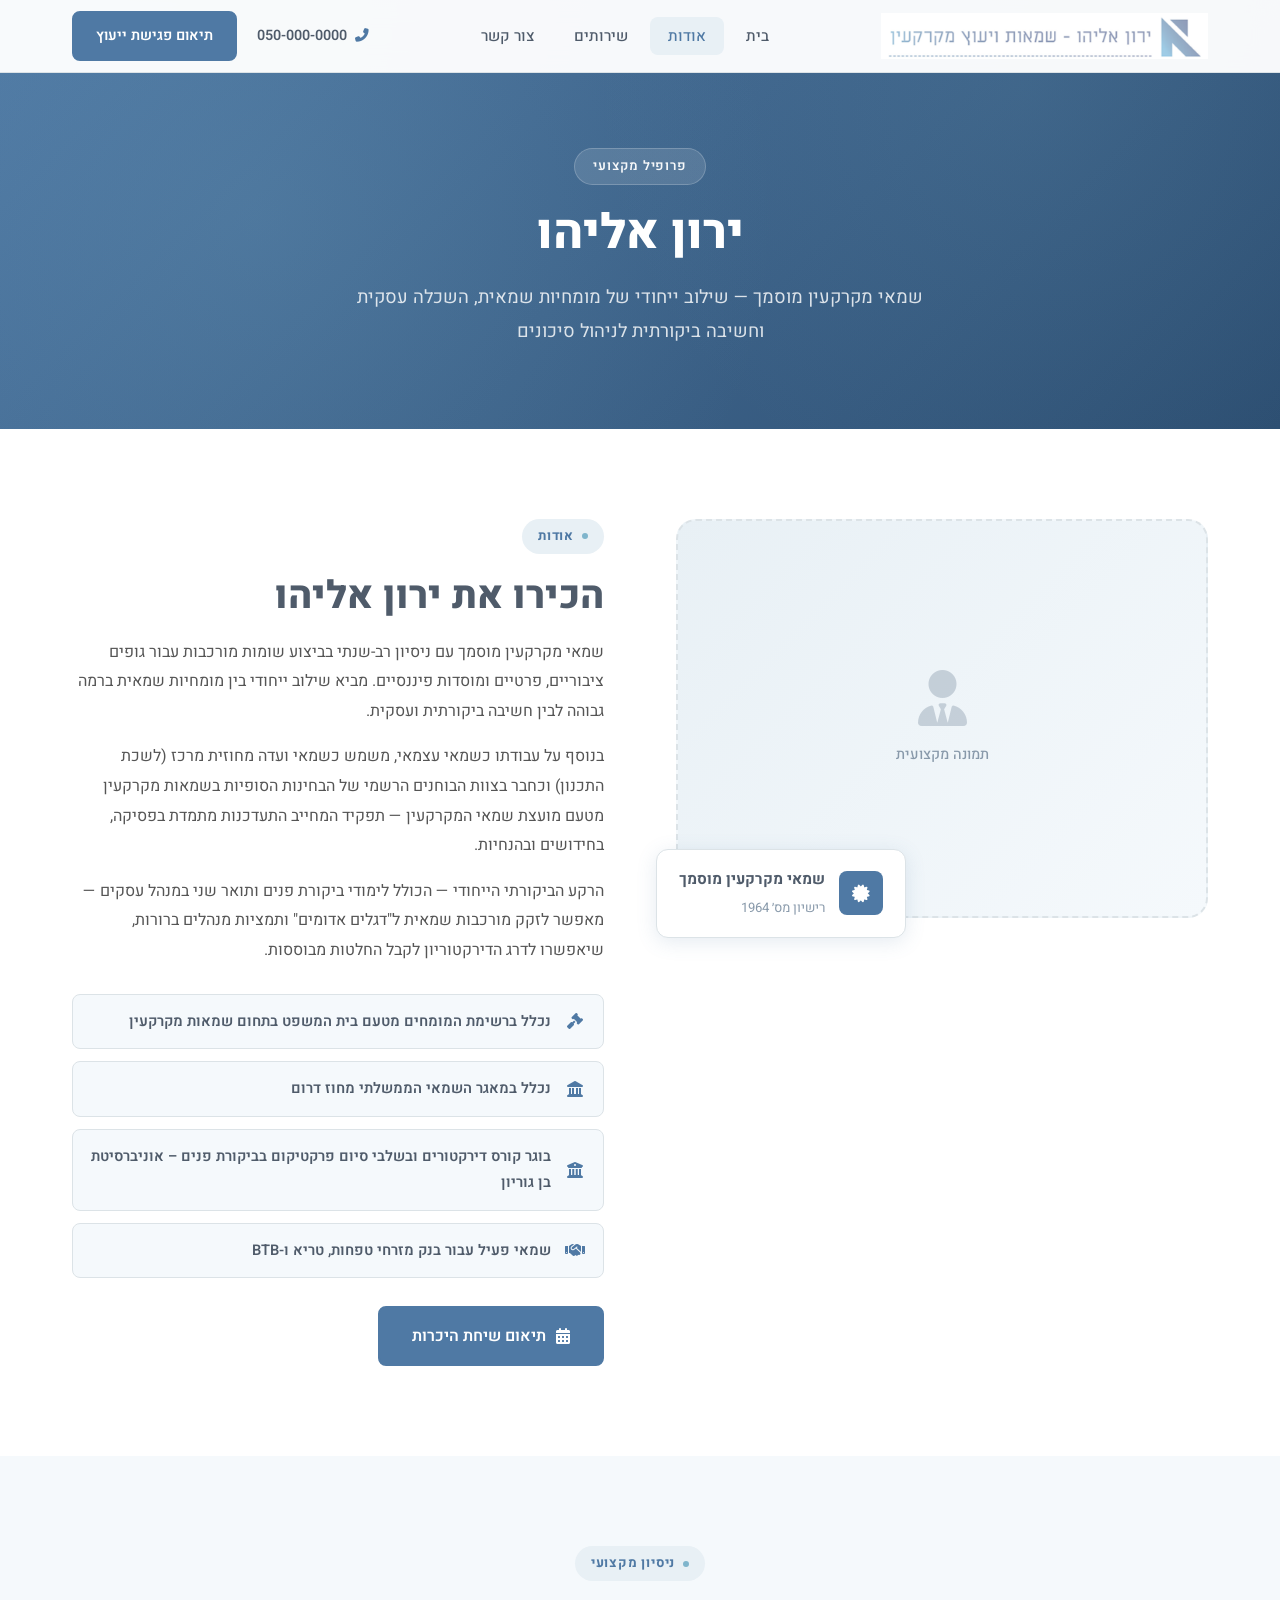
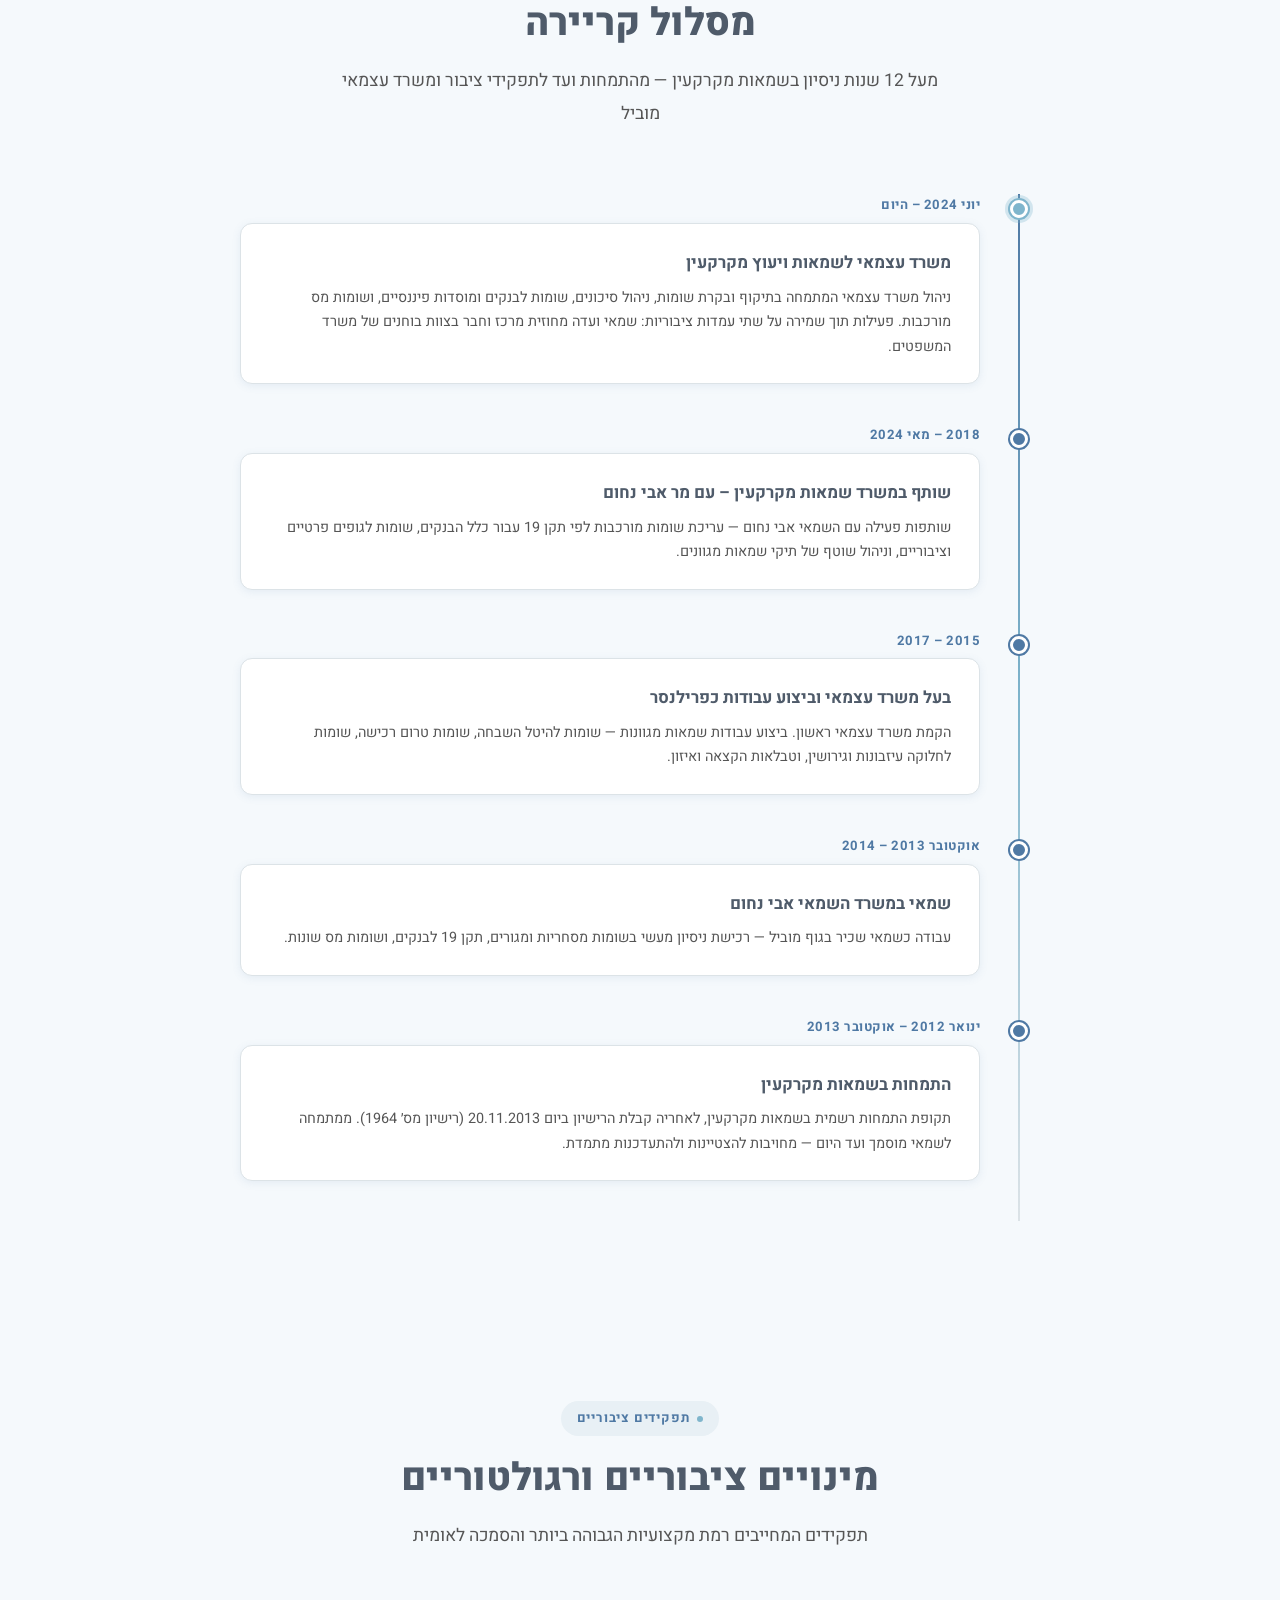
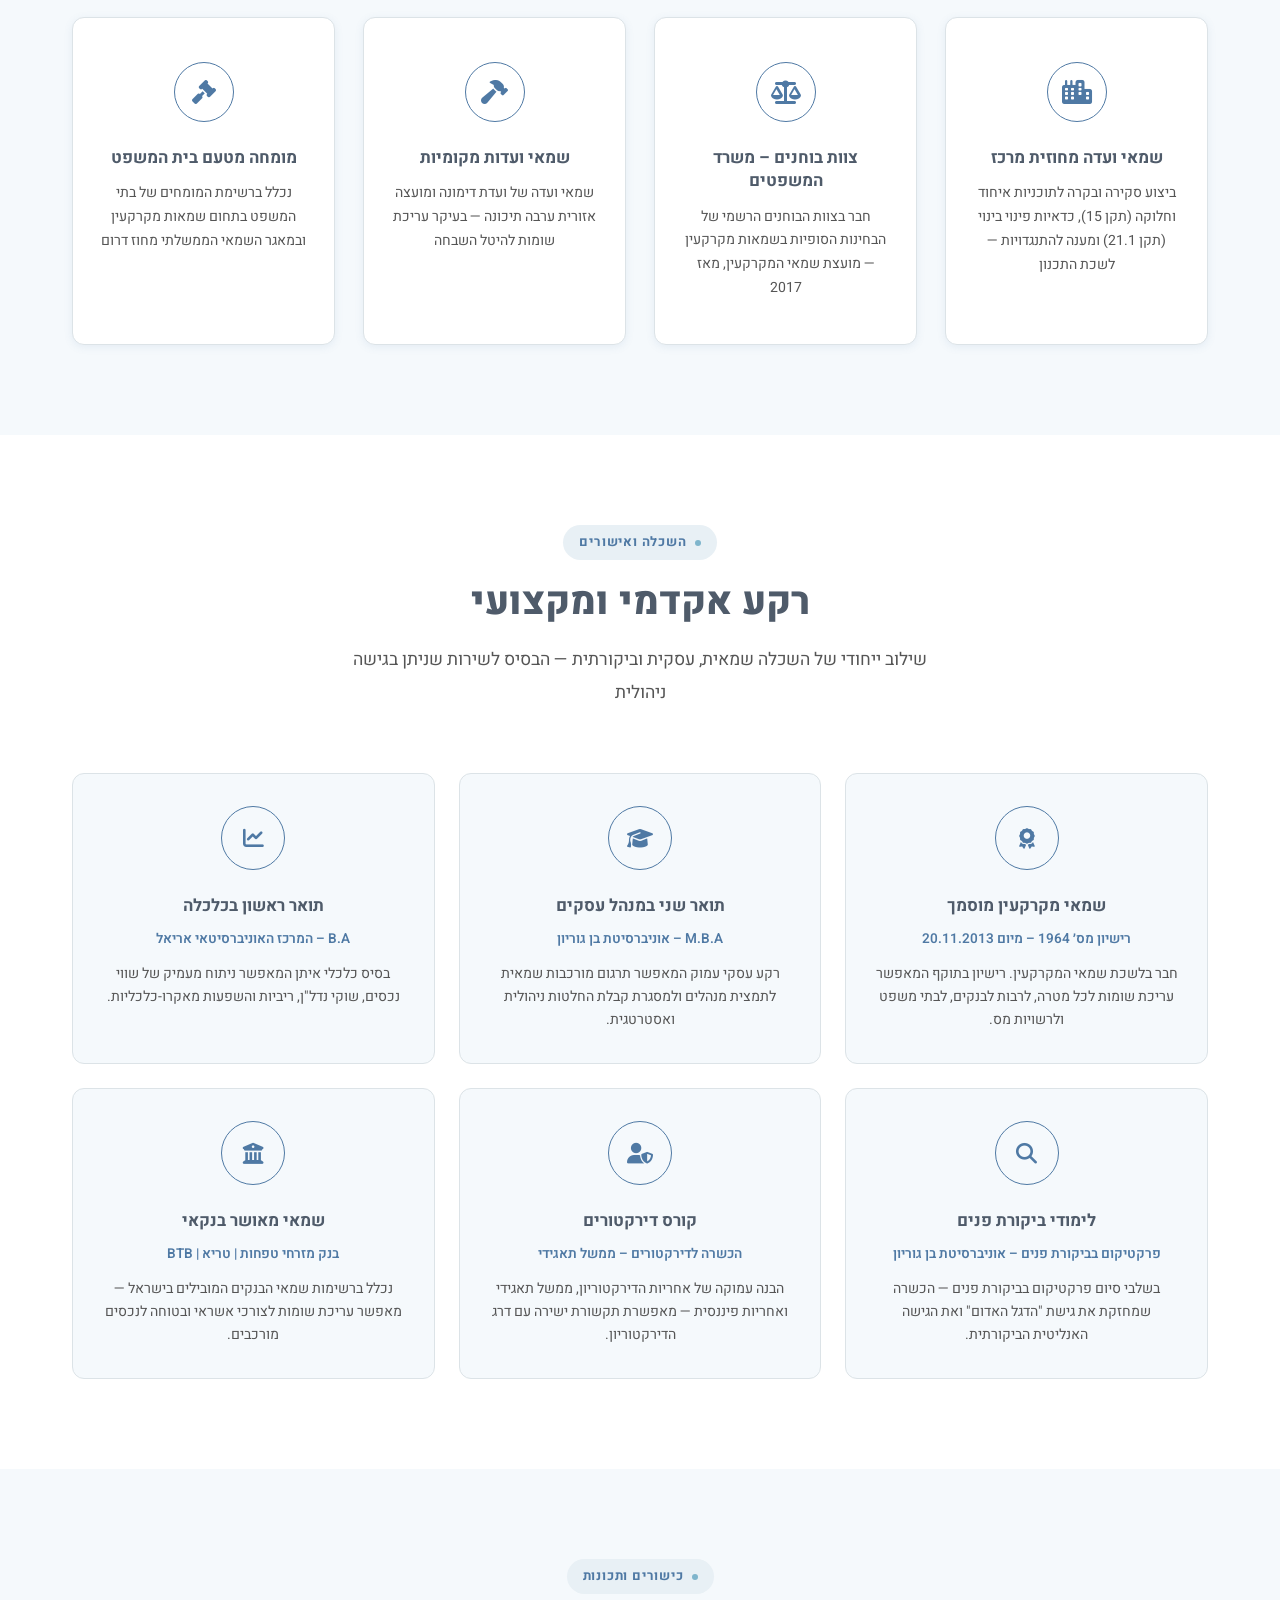
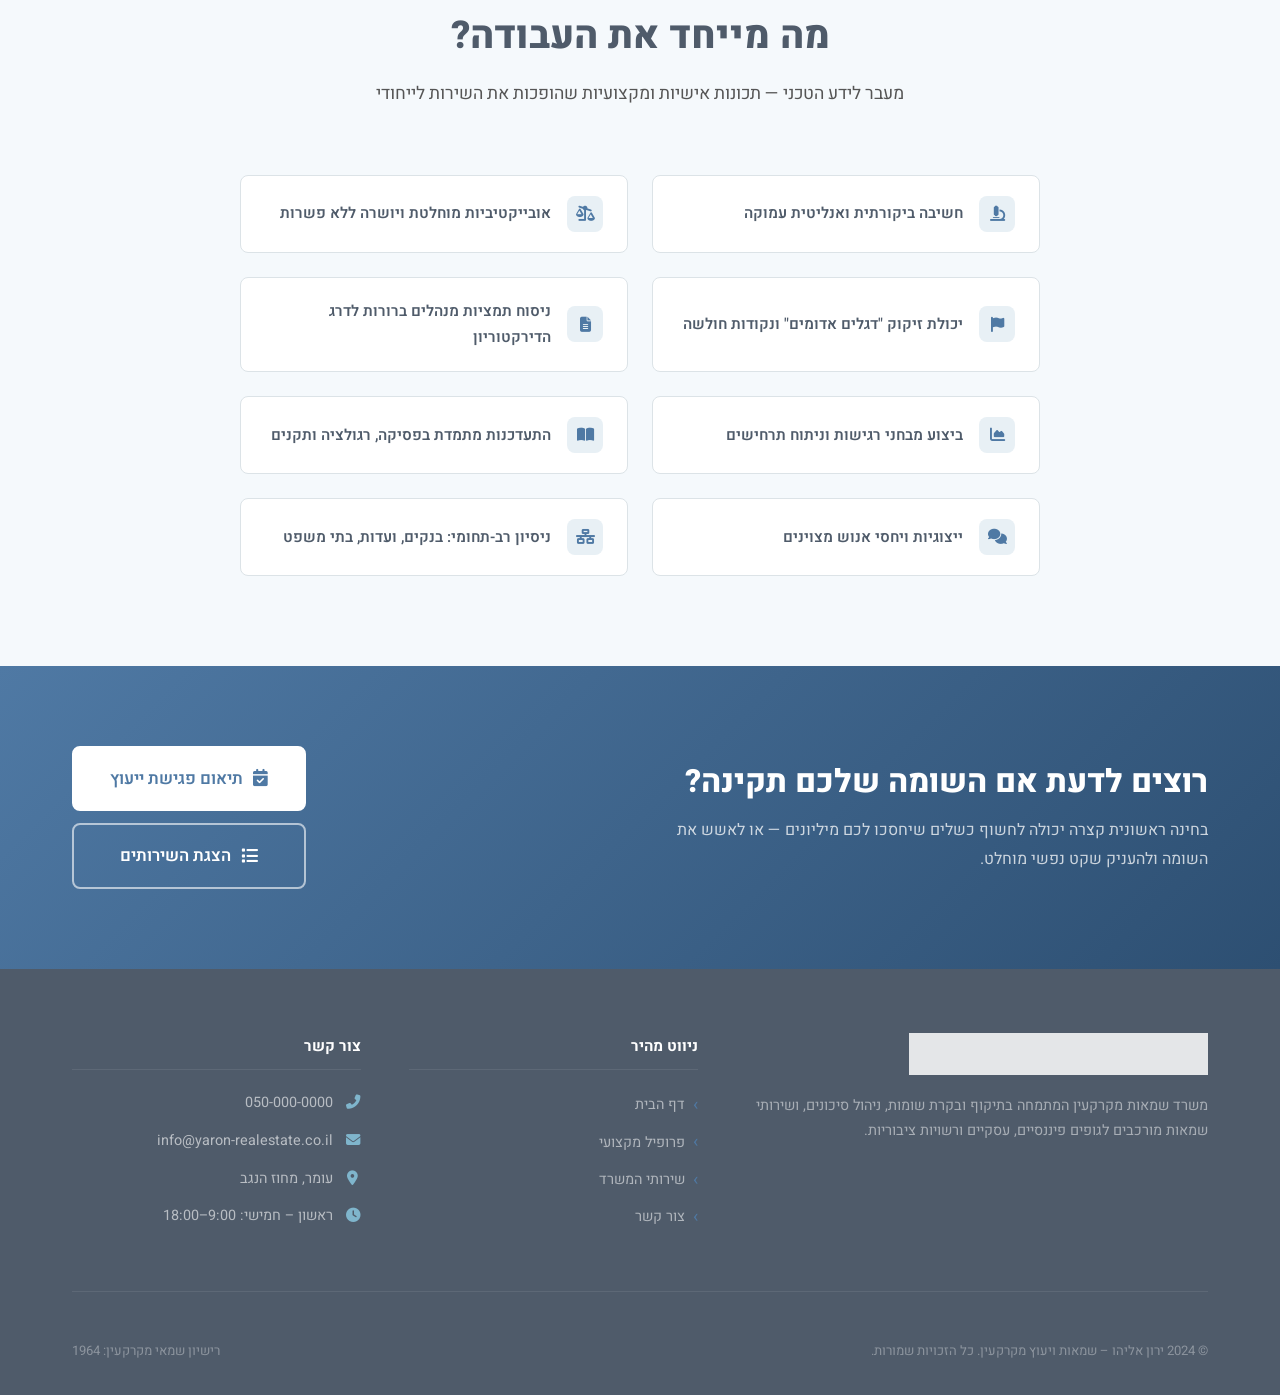
==== about.html @ 53aba58f "version 1" ====
<!DOCTYPE html>
<html lang="he" dir="rtl">
<head>
  <meta charset="UTF-8">
  <meta name="viewport" content="width=device-width, initial-scale=1.0">
  <title>פרופיל מקצועי – ירון אליהו שמאות מקרקעין</title>
  <meta name="description" content="פרופיל מקצועי של ירון אליהו – שמאי מקרקעין מוסמך, שמאי ועדה מחוזית, M.B.A, ועוד 12 שנות ניסיון בשמאות מורכבת.">
  <link rel="stylesheet" href="style.css">
  <link href="https://fonts.googleapis.com/css2?family=Heebo:wght@300;400;500;600;700;800;900&display=swap" rel="stylesheet">
  <link rel="stylesheet" href="https://cdnjs.cloudflare.com/ajax/libs/font-awesome/6.4.2/css/all.min.css">
</head>
<body>

  <!-- ===== Navigation ===== -->
  <nav class="navbar" id="navbar">
    <div class="container navbar-inner">
      <a href="index.html" class="navbar-logo">
        <img src="LOGO.png" alt="ירון אליהו שמאות ויעוץ מקרקעין">
      </a>
      <ul class="navbar-links">
        <li><a href="index.html">בית</a></li>
        <li><a href="about.html" class="active">אודות</a></li>
        <li><a href="services.html">שירותים</a></li>
        <li><a href="contact.html">צור קשר</a></li>
      </ul>
      <div class="navbar-actions">
        <a href="tel:050-0000000" class="navbar-phone">
          <i class="fas fa-phone-alt"></i>
          050-000-0000
        </a>
        <a href="contact.html" class="btn btn-primary btn-sm">תיאום פגישת ייעוץ</a>
      </div>
      <button class="hamburger" id="hamburger" aria-label="תפריט">
        <span></span><span></span><span></span>
      </button>
    </div>
  </nav>

  <!-- Mobile Menu -->
  <div class="mobile-menu" id="mobileMenu">
    <a href="index.html">בית</a>
    <a href="about.html">אודות</a>
    <a href="services.html">שירותים</a>
    <a href="contact.html">צור קשר</a>
    <a href="contact.html" class="btn btn-primary">תיאום פגישת ייעוץ</a>
  </div>

  <!-- ===== Page Header ===== -->
  <header class="page-header">
    <div class="container">
      <div class="page-header-tag">פרופיל מקצועי</div>
      <h1>ירון אליהו</h1>
      <p>שמאי מקרקעין מוסמך — שילוב ייחודי של מומחיות שמאית, השכלה עסקית וחשיבה ביקורתית לניהול סיכונים</p>
    </div>
  </header>

  <!-- ===== Profile Section ===== -->
  <section class="profile-section">
    <div class="container">
      <div class="profile-inner">

        <!-- Profile Image Placeholder -->
        <div class="profile-image-wrapper animate-in">
          <div class="profile-placeholder">
            <i class="fas fa-user-tie"></i>
            <span>תמונה מקצועית</span>
          </div>
          <div class="profile-badge-card">
            <div class="badge-icon">
              <i class="fas fa-certificate"></i>
            </div>
            <div class="badge-text">
              <strong>שמאי מקרקעין מוסמך</strong>
              <span>רישיון מס׳ 1964</span>
            </div>
          </div>
        </div>

        <!-- Profile Content -->
        <div class="profile-content animate-in delay-1">
          <div class="section-tag">אודות</div>
          <h2 class="section-title">הכירו את ירון אליהו</h2>
          <p class="profile-text">
            שמאי מקרקעין מוסמך עם ניסיון רב-שנתי בביצוע שומות מורכבות עבור גופים ציבוריים, פרטיים ומוסדות פיננסיים. מביא שילוב ייחודי בין מומחיות שמאית ברמה גבוהה לבין חשיבה ביקורתית ועסקית.
          </p>
          <p class="profile-text">
            בנוסף על עבודתו כשמאי עצמאי, משמש כשמאי ועדה מחוזית מרכז (לשכת התכנון) וכחבר בצוות הבוחנים הרשמי של הבחינות הסופיות בשמאות מקרקעין מטעם מועצת שמאי המקרקעין — תפקיד המחייב התעדכנות מתמדת בפסיקה, בחידושים ובהנחיות.
          </p>
          <p class="profile-text">
            הרקע הביקורתי הייחודי — הכולל לימודי ביקורת פנים ותואר שני במנהל עסקים — מאפשר לזקק מורכבות שמאית ל"דגלים אדומים" ותמציות מנהלים ברורות, שיאפשרו לדרג הדירקטוריון לקבל החלטות מבוססות.
          </p>

          <div class="profile-highlights">
            <div class="highlight-item">
              <i class="fas fa-gavel"></i>
              <span>נכלל ברשימת המומחים מטעם בית המשפט בתחום שמאות מקרקעין</span>
            </div>
            <div class="highlight-item">
              <i class="fas fa-landmark"></i>
              <span>נכלל במאגר השמאי הממשלתי מחוז דרום</span>
            </div>
            <div class="highlight-item">
              <i class="fas fa-university"></i>
              <span>בוגר קורס דירקטורים ובשלבי סיום פרקטיקום בביקורת פנים – אוניברסיטת בן גוריון</span>
            </div>
            <div class="highlight-item">
              <i class="fas fa-handshake"></i>
              <span>שמאי פעיל עבור בנק מזרחי טפחות, טריא ו-BTB</span>
            </div>
          </div>

          <a href="contact.html" class="btn btn-primary">
            <i class="fas fa-calendar-alt"></i>
            תיאום שיחת היכרות
          </a>
        </div>

      </div>
    </div>
  </section>

  <!-- ===== Experience Section ===== -->
  <section class="experience-section">
    <div class="container">
      <div class="section-header animate-in">
        <div class="section-tag">ניסיון מקצועי</div>
        <h2 class="section-title">מסלול קריירה</h2>
        <p class="section-subtitle">מעל 12 שנות ניסיון בשמאות מקרקעין — מהתמחות ועד לתפקידי ציבור ומשרד עצמאי מוביל</p>
      </div>

      <div class="timeline">

        <div class="timeline-item current animate-in">
          <div class="timeline-dot"></div>
          <div class="timeline-date">יוני 2024 – היום</div>
          <div class="timeline-card">
            <h3>משרד עצמאי לשמאות ויעוץ מקרקעין</h3>
            <p>ניהול משרד עצמאי המתמחה בתיקוף ובקרת שומות, ניהול סיכונים, שומות לבנקים ומוסדות פיננסיים, ושומות מס מורכבות. פעילות תוך שמירה על שתי עמדות ציבוריות: שמאי ועדה מחוזית מרכז וחבר בצוות בוחנים של משרד המשפטים.</p>
          </div>
        </div>

        <div class="timeline-item animate-in delay-1">
          <div class="timeline-dot"></div>
          <div class="timeline-date">2018 – מאי 2024</div>
          <div class="timeline-card">
            <h3>שותף במשרד שמאות מקרקעין – עם מר אבי נחום</h3>
            <p>שותפות פעילה עם השמאי אבי נחום — עריכת שומות מורכבות לפי תקן 19 עבור כלל הבנקים, שומות לגופים פרטיים וציבוריים, וניהול שוטף של תיקי שמאות מגוונים.</p>
          </div>
        </div>

        <div class="timeline-item animate-in delay-2">
          <div class="timeline-dot"></div>
          <div class="timeline-date">2015 – 2017</div>
          <div class="timeline-card">
            <h3>בעל משרד עצמאי וביצוע עבודות כפרילנסר</h3>
            <p>הקמת משרד עצמאי ראשון. ביצוע עבודות שמאות מגוונות — שומות להיטל השבחה, שומות טרום רכישה, שומות לחלוקה עיזבונות וגירושין, וטבלאות הקצאה ואיזון.</p>
          </div>
        </div>

        <div class="timeline-item animate-in delay-3">
          <div class="timeline-dot"></div>
          <div class="timeline-date">אוקטובר 2013 – 2014</div>
          <div class="timeline-card">
            <h3>שמאי במשרד השמאי אבי נחום</h3>
            <p>עבודה כשמאי שכיר בגוף מוביל — רכישת ניסיון מעשי בשומות מסחריות ומגורים, תקן 19 לבנקים, ושומות מס שונות.</p>
          </div>
        </div>

        <div class="timeline-item animate-in delay-4">
          <div class="timeline-dot"></div>
          <div class="timeline-date">ינואר 2012 – אוקטובר 2013</div>
          <div class="timeline-card">
            <h3>התמחות בשמאות מקרקעין</h3>
            <p>תקופת התמחות רשמית בשמאות מקרקעין, לאחריה קבלת הרישיון ביום 20.11.2013 (רישיון מס׳ 1964). ממתמחה לשמאי מוסמך ועד היום — מחויבות להצטיינות ולהתעדכנות מתמדת.</p>
          </div>
        </div>

      </div>
    </div>
  </section>

  <!-- ===== Public Roles Section ===== -->
  <section class="audience-section">
    <div class="container">
      <div class="section-header animate-in">
        <div class="section-tag">תפקידים ציבוריים</div>
        <h2 class="section-title">מינויים ציבוריים ורגולטוריים</h2>
        <p class="section-subtitle">תפקידים המחייבים רמת מקצועיות הגבוהה ביותר והסמכה לאומית</p>
      </div>
      <div class="audience-grid">
        <div class="audience-card animate-in delay-1">
          <i class="fas fa-city"></i>
          <h3>שמאי ועדה מחוזית מרכז</h3>
          <p>ביצוע סקירה ובקרה לתוכניות איחוד וחלוקה (תקן 15), כדאיות פינוי בינוי (תקן 21.1) ומענה להתנגדויות — לשכת התכנון</p>
        </div>
        <div class="audience-card animate-in delay-2">
          <i class="fas fa-balance-scale"></i>
          <h3>צוות בוחנים – משרד המשפטים</h3>
          <p>חבר בצוות הבוחנים הרשמי של הבחינות הסופיות בשמאות מקרקעין — מועצת שמאי המקרקעין, מאז 2017</p>
        </div>
        <div class="audience-card animate-in delay-3">
          <i class="fas fa-hammer"></i>
          <h3>שמאי ועדות מקומיות</h3>
          <p>שמאי ועדה של ועדת דימונה ומועצה אזורית ערבה תיכונה — בעיקר עריכת שומות להיטל השבחה</p>
        </div>
        <div class="audience-card animate-in delay-4">
          <i class="fas fa-gavel"></i>
          <h3>מומחה מטעם בית המשפט</h3>
          <p>נכלל ברשימת המומחים של בתי המשפט בתחום שמאות מקרקעין ובמאגר השמאי הממשלתי מחוז דרום</p>
        </div>
      </div>
    </div>
  </section>

  <!-- ===== Education Section ===== -->
  <section class="education-section">
    <div class="container">
      <div class="section-header animate-in">
        <div class="section-tag">השכלה ואישורים</div>
        <h2 class="section-title">רקע אקדמי ומקצועי</h2>
        <p class="section-subtitle">שילוב ייחודי של השכלה שמאית, עסקית וביקורתית — הבסיס לשירות שניתן בגישה ניהולית</p>
      </div>
      <div class="credentials-grid">
        <div class="credential-card animate-in delay-1">
          <div class="credential-icon"><i class="fas fa-award"></i></div>
          <h3>שמאי מקרקעין מוסמך</h3>
          <div class="credential-sub">רישיון מס׳ 1964 – מיום 20.11.2013</div>
          <p>חבר בלשכת שמאי המקרקעין. רישיון בתוקף המאפשר עריכת שומות לכל מטרה, לרבות לבנקים, לבתי משפט ולרשויות מס.</p>
        </div>
        <div class="credential-card animate-in delay-2">
          <div class="credential-icon"><i class="fas fa-graduation-cap"></i></div>
          <h3>תואר שני במנהל עסקים</h3>
          <div class="credential-sub">M.B.A – אוניברסיטת בן גוריון</div>
          <p>רקע עסקי עמוק המאפשר תרגום מורכבות שמאית לתמצית מנהלים ולמסגרת קבלת החלטות ניהולית ואסטרטגית.</p>
        </div>
        <div class="credential-card animate-in delay-3">
          <div class="credential-icon"><i class="fas fa-chart-line"></i></div>
          <h3>תואר ראשון בכלכלה</h3>
          <div class="credential-sub">B.A – המרכז האוניברסיטאי אריאל</div>
          <p>בסיס כלכלי איתן המאפשר ניתוח מעמיק של שווי נכסים, שוקי נדל"ן, ריביות והשפעות מאקרו-כלכליות.</p>
        </div>
        <div class="credential-card animate-in delay-1">
          <div class="credential-icon"><i class="fas fa-search"></i></div>
          <h3>לימודי ביקורת פנים</h3>
          <div class="credential-sub">פרקטיקום בביקורת פנים – אוניברסיטת בן גוריון</div>
          <p>בשלבי סיום פרקטיקום בביקורת פנים — הכשרה שמחזקת את גישת "הדגל האדום" ואת הגישה האנליטית הביקורתית.</p>
        </div>
        <div class="credential-card animate-in delay-2">
          <div class="credential-icon"><i class="fas fa-user-shield"></i></div>
          <h3>קורס דירקטורים</h3>
          <div class="credential-sub">הכשרה לדירקטורים – ממשל תאגידי</div>
          <p>הבנה עמוקה של אחריות הדירקטוריון, ממשל תאגידי ואחריות פיננסית — מאפשרת תקשורת ישירה עם דרג הדירקטוריון.</p>
        </div>
        <div class="credential-card animate-in delay-3">
          <div class="credential-icon"><i class="fas fa-bank"></i></div>
          <h3>שמאי מאושר בנקאי</h3>
          <div class="credential-sub">בנק מזרחי טפחות | טריא | BTB</div>
          <p>נכלל ברשימות שמאי הבנקים המובילים בישראל — מאפשר עריכת שומות לצורכי אשראי ובטוחה לנכסים מורכבים.</p>
        </div>
      </div>
    </div>
  </section>

  <!-- ===== Skills Section ===== -->
  <section class="skills-section">
    <div class="container">
      <div class="section-header animate-in">
        <div class="section-tag">כישורים ותכונות</div>
        <h2 class="section-title">מה מייחד את העבודה?</h2>
        <p class="section-subtitle">מעבר לידע הטכני — תכונות אישיות ומקצועיות שהופכות את השירות לייחודי</p>
      </div>
      <div class="skills-grid">
        <div class="skill-item animate-in delay-1">
          <i class="fas fa-microscope"></i>
          <span>חשיבה ביקורתית ואנליטית עמוקה</span>
        </div>
        <div class="skill-item animate-in delay-2">
          <i class="fas fa-balance-scale-right"></i>
          <span>אובייקטיביות מוחלטת ויושרה ללא פשרות</span>
        </div>
        <div class="skill-item animate-in delay-3">
          <i class="fas fa-flag"></i>
          <span>יכולת זיקוק "דגלים אדומים" ונקודות חולשה</span>
        </div>
        <div class="skill-item animate-in delay-4">
          <i class="fas fa-file-alt"></i>
          <span>ניסוח תמציות מנהלים ברורות לדרג הדירקטוריון</span>
        </div>
        <div class="skill-item animate-in delay-1">
          <i class="fas fa-chart-area"></i>
          <span>ביצוע מבחני רגישות וניתוח תרחישים</span>
        </div>
        <div class="skill-item animate-in delay-2">
          <i class="fas fa-book-open"></i>
          <span>התעדכנות מתמדת בפסיקה, רגולציה ותקנים</span>
        </div>
        <div class="skill-item animate-in delay-3">
          <i class="fas fa-comments"></i>
          <span>ייצוגיות ויחסי אנוש מצוינים</span>
        </div>
        <div class="skill-item animate-in delay-4">
          <i class="fas fa-network-wired"></i>
          <span>ניסיון רב-תחומי: בנקים, ועדות, בתי משפט</span>
        </div>
      </div>
    </div>
  </section>

  <!-- ===== CTA Section ===== -->
  <section class="cta-section">
    <div class="container">
      <div class="cta-inner animate-in">
        <div class="cta-content">
          <h2>רוצים לדעת אם השומה שלכם תקינה?</h2>
          <p>בחינה ראשונית קצרה יכולה לחשוף כשלים שיחסכו לכם מיליונים — או לאשש את השומה ולהעניק שקט נפשי מוחלט.</p>
        </div>
        <div class="cta-actions">
          <a href="contact.html" class="btn btn-white btn-lg">
            <i class="fas fa-calendar-check"></i>
            תיאום פגישת ייעוץ
          </a>
          <a href="services.html" class="btn btn-outline-white btn-lg">
            <i class="fas fa-list"></i>
            הצגת השירותים
          </a>
        </div>
      </div>
    </div>
  </section>

  <!-- ===== Footer ===== -->
  <footer class="footer">
    <div class="container">
      <div class="footer-top">
        <div class="footer-brand">
          <img src="LOGO.png" alt="ירון אליהו שמאות מקרקעין">
          <p>משרד שמאות מקרקעין המתמחה בתיקוף ובקרת שומות, ניהול סיכונים, ושירותי שמאות מורכבים לגופים פיננסיים, עסקיים ורשויות ציבוריות.</p>
        </div>
        <div class="footer-col">
          <h4>ניווט מהיר</h4>
          <ul>
            <li><a href="index.html">דף הבית</a></li>
            <li><a href="about.html">פרופיל מקצועי</a></li>
            <li><a href="services.html">שירותי המשרד</a></li>
            <li><a href="contact.html">צור קשר</a></li>
          </ul>
        </div>
        <div class="footer-col">
          <h4>צור קשר</h4>
          <div class="footer-contact-item">
            <i class="fas fa-phone-alt"></i>
            <span>050-000-0000</span>
          </div>
          <div class="footer-contact-item">
            <i class="fas fa-envelope"></i>
            <span>info@yaron-realestate.co.il</span>
          </div>
          <div class="footer-contact-item">
            <i class="fas fa-map-marker-alt"></i>
            <span>עומר, מחוז הנגב</span>
          </div>
          <div class="footer-contact-item">
            <i class="fas fa-clock"></i>
            <span>ראשון – חמישי: 9:00–18:00</span>
          </div>
        </div>
      </div>
      <div class="footer-bottom">
        <span>© 2024 ירון אליהו – שמאות ויעוץ מקרקעין. כל הזכויות שמורות.</span>
        <span>רישיון שמאי מקרקעין: 1964</span>
      </div>
    </div>
  </footer>

  <script src="script.js"></script>
</body>
</html>
---- style.css ----
/* ===================================================
   YARON ELIYAHU - Real Estate Appraisal Website
   Main Stylesheet
   =================================================== */

/* --- Variables --- */
:root {
  --primary: #7FB5CC;
  --primary-dark: #4F79A4;
  --primary-darker: #2D4F72;
  --bg-light: #F5F9FC;
  --bg-secondary: #E8F0F5;
  --surface: #FFFFFF;
  --border: #DCE3E7;
  --text-dark: #4F5B6A;
  --text-gray: #555555;
  --text-light: #8899AA;
  --white: #FFFFFF;
  --shadow-sm: 0 2px 8px rgba(79, 121, 164, 0.1);
  --shadow-md: 0 4px 20px rgba(79, 121, 164, 0.15);
  --shadow-lg: 0 8px 40px rgba(79, 121, 164, 0.2);
  --radius: 12px;
  --radius-lg: 20px;
  --radius-sm: 8px;
  --transition: 0.3s ease;
  --font: 'Heebo', 'Arial Hebrew', 'Arial', sans-serif;
  --max-width: 1200px;
}

/* --- Reset & Base --- */
*, *::before, *::after {
  box-sizing: border-box;
  margin: 0;
  padding: 0;
}

html {
  scroll-behavior: smooth;
}

body {
  font-family: var(--font);
  font-size: 16px;
  line-height: 1.75;
  color: var(--text-dark);
  background: var(--white);
  direction: rtl;
  -webkit-font-smoothing: antialiased;
}

img { max-width: 100%; display: block; }
a { text-decoration: none; color: inherit; }
ul { list-style: none; }
button { font-family: var(--font); cursor: pointer; border: none; background: none; }

/* --- Layout --- */
.container {
  max-width: var(--max-width);
  margin: 0 auto;
  padding: 0 2rem;
}

section { padding: 90px 0; }

/* --- Section Headers --- */
.section-header {
  text-align: center;
  margin-bottom: 64px;
}

.section-tag {
  display: inline-flex;
  align-items: center;
  gap: 8px;
  background: var(--bg-secondary);
  color: var(--primary-dark);
  font-size: 0.82rem;
  font-weight: 700;
  padding: 6px 16px;
  border-radius: 20px;
  margin-bottom: 18px;
  letter-spacing: 0.8px;
  text-transform: uppercase;
}

.section-tag::before {
  content: '';
  width: 6px;
  height: 6px;
  background: var(--primary);
  border-radius: 50%;
  flex-shrink: 0;
}

.section-title {
  font-size: 2.4rem;
  font-weight: 800;
  color: var(--text-dark);
  line-height: 1.25;
  margin-bottom: 18px;
}

.section-title .accent { color: var(--primary-dark); }

.section-subtitle {
  font-size: 1.1rem;
  color: var(--text-gray);
  max-width: 620px;
  margin: 0 auto;
  line-height: 1.85;
}

/* --- Buttons --- */
.btn {
  display: inline-flex;
  align-items: center;
  justify-content: center;
  gap: 10px;
  padding: 14px 32px;
  border-radius: var(--radius-sm);
  font-family: var(--font);
  font-size: 1rem;
  font-weight: 600;
  cursor: pointer;
  transition: all var(--transition);
  border: 2px solid transparent;
  white-space: nowrap;
}

.btn-lg { padding: 16px 36px; font-size: 1.05rem; }
.btn-sm { padding: 10px 22px; font-size: 0.9rem; }

.btn-primary {
  background: var(--primary-dark);
  color: var(--white);
  border-color: var(--primary-dark);
}
.btn-primary:hover {
  background: var(--primary-darker);
  border-color: var(--primary-darker);
  transform: translateY(-2px);
  box-shadow: var(--shadow-md);
}

.btn-outline {
  background: transparent;
  color: var(--primary-dark);
  border-color: var(--primary-dark);
}
.btn-outline:hover {
  background: var(--primary-dark);
  color: var(--white);
  transform: translateY(-2px);
  box-shadow: var(--shadow-sm);
}

.btn-white {
  background: var(--white);
  color: var(--primary-dark);
  border-color: var(--white);
}
.btn-white:hover {
  background: var(--bg-light);
  transform: translateY(-2px);
  box-shadow: var(--shadow-md);
}

.btn-outline-white {
  background: transparent;
  color: var(--white);
  border-color: rgba(255,255,255,0.6);
}
.btn-outline-white:hover {
  background: rgba(255,255,255,0.15);
  border-color: var(--white);
  transform: translateY(-2px);
}

/* ===================================================
   NAVIGATION
   =================================================== */

.navbar {
  position: fixed;
  top: 0;
  inset-inline: 0;
  z-index: 1000;
  background: rgba(255,255,255,0.96);
  backdrop-filter: blur(12px);
  -webkit-backdrop-filter: blur(12px);
  border-bottom: 1px solid var(--border);
  transition: box-shadow var(--transition);
}

.navbar.scrolled {
  box-shadow: var(--shadow-md);
}

.navbar-inner {
  display: flex;
  align-items: center;
  justify-content: space-between;
  height: 72px;
}

.navbar-logo img {
  height: 46px;
  width: auto;
}

.navbar-links {
  display: flex;
  align-items: center;
  gap: 4px;
}

.navbar-links a {
  padding: 8px 18px;
  border-radius: var(--radius-sm);
  font-weight: 500;
  font-size: 0.95rem;
  color: var(--text-dark);
  transition: all var(--transition);
}

.navbar-links a:hover,
.navbar-links a.active {
  color: var(--primary-dark);
  background: var(--bg-secondary);
}

.navbar-actions {
  display: flex;
  align-items: center;
  gap: 20px;
}

.navbar-phone {
  display: flex;
  align-items: center;
  gap: 8px;
  font-size: 0.9rem;
  font-weight: 600;
  color: var(--text-dark);
  transition: color var(--transition);
}
.navbar-phone:hover { color: var(--primary-dark); }
.navbar-phone i { color: var(--primary-dark); font-size: 0.85rem; }

/* Hamburger */
.hamburger {
  display: none;
  flex-direction: column;
  gap: 5px;
  padding: 4px;
  background: none;
  border: none;
  cursor: pointer;
}
.hamburger span {
  display: block;
  width: 24px;
  height: 2px;
  background: var(--text-dark);
  border-radius: 2px;
  transition: var(--transition);
}
.hamburger.open span:nth-child(1) { transform: translateY(7px) rotate(45deg); }
.hamburger.open span:nth-child(2) { opacity: 0; }
.hamburger.open span:nth-child(3) { transform: translateY(-7px) rotate(-45deg); }

/* Mobile Menu */
.mobile-menu {
  display: none;
  position: fixed;
  top: 72px;
  inset-inline: 0;
  background: var(--white);
  border-bottom: 1px solid var(--border);
  padding: 16px 20px 20px;
  z-index: 999;
  box-shadow: var(--shadow-md);
}
.mobile-menu.open { display: block; }
.mobile-menu a {
  display: block;
  padding: 12px 16px;
  border-radius: var(--radius-sm);
  font-weight: 500;
  color: var(--text-dark);
  transition: all var(--transition);
  margin-bottom: 4px;
}
.mobile-menu a:hover { background: var(--bg-secondary); color: var(--primary-dark); }
.mobile-menu .btn { width: 100%; margin-top: 8px; }

/* ===================================================
   PAGE HEADER (inner pages)
   =================================================== */

.page-header {
  background: linear-gradient(135deg, var(--primary-dark) 0%, var(--primary-darker) 100%);
  padding: 148px 0 80px;
  text-align: center;
  color: var(--white);
  position: relative;
  overflow: hidden;
}

.page-header::before {
  content: '';
  position: absolute;
  inset: 0;
  background-image: radial-gradient(circle at 20% 50%, rgba(127,181,204,0.15) 0%, transparent 50%),
                    radial-gradient(circle at 80% 20%, rgba(127,181,204,0.1) 0%, transparent 40%);
}

.page-header .container { position: relative; z-index: 1; }

.page-header-tag {
  display: inline-flex;
  align-items: center;
  gap: 8px;
  background: rgba(255,255,255,0.12);
  color: rgba(255,255,255,0.95);
  font-size: 0.82rem;
  font-weight: 600;
  padding: 6px 18px;
  border-radius: 20px;
  margin-bottom: 20px;
  border: 1px solid rgba(255,255,255,0.2);
  letter-spacing: 0.8px;
  text-transform: uppercase;
}

.page-header h1 {
  font-size: 3rem;
  font-weight: 800;
  margin-bottom: 18px;
  line-height: 1.2;
}

.page-header p {
  font-size: 1.15rem;
  opacity: 0.82;
  max-width: 600px;
  margin: 0 auto;
  line-height: 1.85;
}

/* ===================================================
   HERO SECTION
   =================================================== */

.hero {
  min-height: 100vh;
  background: linear-gradient(135deg, var(--primary-darker) 0%, var(--primary-dark) 60%, #3a6b8a 100%);
  display: flex;
  flex-direction: column;
  justify-content: center;
  position: relative;
  overflow: hidden;
  padding: 100px 0 60px;
}

/* Background geometric shapes suggesting buildings */
.hero::before {
  content: '';
  position: absolute;
  inset: 0;
  background-image:
    radial-gradient(circle at 15% 85%, rgba(127,181,204,0.18) 0%, transparent 45%),
    radial-gradient(circle at 85% 15%, rgba(255,255,255,0.06) 0%, transparent 40%);
}

.hero-buildings {
  position: absolute;
  bottom: 0;
  left: 0;
  right: 0;
  height: 45%;
  opacity: 0.06;
  background-image:
    /* Building 1 */ linear-gradient(to top, rgba(255,255,255,1) 100%, transparent 0),
    /* Building 2 */ linear-gradient(to top, rgba(255,255,255,1) 100%, transparent 0),
    /* Building 3 */ linear-gradient(to top, rgba(255,255,255,1) 100%, transparent 0),
    /* Building 4 */ linear-gradient(to top, rgba(255,255,255,1) 100%, transparent 0),
    /* Building 5 */ linear-gradient(to top, rgba(255,255,255,1) 100%, transparent 0);
  background-size: 60px 70%, 80px 85%, 50px 60%, 90px 90%, 40px 55%;
  background-position: 10% 100%, 25% 100%, 45% 100%, 65% 100%, 82% 100%;
  background-repeat: no-repeat;
}

.hero-grid {
  position: absolute;
  inset: 0;
  background-image:
    linear-gradient(rgba(255,255,255,0.04) 1px, transparent 1px),
    linear-gradient(90deg, rgba(255,255,255,0.04) 1px, transparent 1px);
  background-size: 60px 60px;
}

.hero-inner {
  position: relative;
  z-index: 1;
  display: grid;
  grid-template-columns: 1.1fr 0.9fr;
  gap: 64px;
  align-items: center;
}

.hero-tag {
  display: inline-flex;
  align-items: center;
  gap: 10px;
  background: rgba(255,255,255,0.1);
  border: 1px solid rgba(255,255,255,0.2);
  color: rgba(255,255,255,0.9);
  font-size: 0.85rem;
  font-weight: 600;
  padding: 8px 20px;
  border-radius: 24px;
  margin-bottom: 28px;
  letter-spacing: 0.5px;
}

.hero-tag .dot {
  width: 8px;
  height: 8px;
  background: var(--primary);
  border-radius: 50%;
  animation: pulse 2s infinite;
}

@keyframes pulse {
  0%, 100% { opacity: 1; transform: scale(1); }
  50% { opacity: 0.6; transform: scale(0.8); }
}

.hero-title {
  font-size: 3.4rem;
  font-weight: 900;
  color: var(--white);
  line-height: 1.15;
  margin-bottom: 28px;
}

.hero-title .text-accent {
  color: var(--primary);
}

.hero-subtitle {
  font-size: 1.15rem;
  color: rgba(255,255,255,0.8);
  line-height: 1.9;
  margin-bottom: 40px;
  max-width: 540px;
}

.hero-actions {
  display: flex;
  gap: 16px;
  margin-bottom: 48px;
  flex-wrap: wrap;
}

.hero-badges {
  display: flex;
  flex-wrap: wrap;
  gap: 12px;
}

.badge {
  display: flex;
  align-items: center;
  gap: 8px;
  background: rgba(255,255,255,0.08);
  border: 1px solid rgba(255,255,255,0.15);
  color: rgba(255,255,255,0.85);
  font-size: 0.82rem;
  font-weight: 500;
  padding: 8px 14px;
  border-radius: 8px;
}
.badge i { color: var(--primary); font-size: 0.85rem; }

/* Hero visual - cards on the left side */
.hero-visual {
  display: flex;
  flex-direction: column;
  gap: 22px;
}

.hero-card {
  background: rgba(255,255,255,0.13);
  border: 1px solid rgba(255,255,255,0.22);
  border-radius: var(--radius);
  padding: 28px 32px;
  transition: all var(--transition);
  backdrop-filter: blur(6px);
}

.hero-card:hover {
  background: rgba(255,255,255,0.18);
  border-color: rgba(255,255,255,0.32);
  transform: translateX(-4px);
}

.hero-card-icon {
  width: 44px;
  height: 44px;
  background: transparent;
  border: 1.5px solid rgba(255,255,255,0.45);
  border-radius: 50%;
  display: flex;
  align-items: center;
  justify-content: center;
  margin-bottom: 16px;
  color: var(--primary);
  font-size: 1rem;
}

.hero-card h3 {
  font-size: 1.05rem;
  font-weight: 700;
  color: var(--white);
  margin-bottom: 8px;
}

.hero-card p {
  font-size: 0.88rem;
  color: rgba(255,255,255,0.65);
  line-height: 1.6;
}

.hero-scroll {
  position: absolute;
  bottom: 32px;
  left: 50%;
  transform: translateX(-50%);
  text-align: center;
}

.scroll-indicator {
  display: flex;
  flex-direction: column;
  align-items: center;
  gap: 6px;
  color: rgba(255,255,255,0.45);
  font-size: 0.78rem;
  animation: bounce 2s infinite;
}

@keyframes bounce {
  0%, 100% { transform: translateY(0); }
  50% { transform: translateY(6px); }
}

/* ===================================================
   PROBLEM SECTION
   =================================================== */

.problem-section {
  background: var(--white);
  padding: 90px 0;
}

.problems-grid {
  display: grid;
  grid-template-columns: repeat(3, 1fr);
  gap: 28px;
}

.problem-card {
  background: var(--bg-light);
  border: 1px solid var(--border);
  border-radius: var(--radius);
  padding: 36px 32px;
  transition: all var(--transition);
}

.problem-card:hover {
  transform: translateY(-4px);
  box-shadow: var(--shadow-md);
  border-color: var(--primary);
}

.problem-icon {
  width: 56px;
  height: 56px;
  background: transparent;
  border: 1.5px solid var(--primary-dark);
  border-radius: 50%;
  display: flex;
  align-items: center;
  justify-content: center;
  margin-bottom: 24px;
  color: var(--primary-dark);
  font-size: 1.1rem;
  transition: all var(--transition);
}

.problem-card:hover .problem-icon {
  background: var(--primary-dark);
  color: var(--white);
}

.problem-card:nth-child(2) .problem-icon,
.problem-card:nth-child(3) .problem-icon {
  background: transparent;
  color: var(--primary-dark);
}

.problem-card h3 {
  font-size: 1.15rem;
  font-weight: 700;
  color: var(--text-dark);
  margin-bottom: 14px;
  line-height: 1.4;
}

.problem-card p {
  font-size: 0.95rem;
  color: var(--text-gray);
  line-height: 1.8;
}

/* ===================================================
   SOLUTION SECTION
   =================================================== */

.solution-section {
  background: var(--bg-light);
  padding: 90px 0;
}

.solution-inner {
  display: grid;
  grid-template-columns: 1fr 1fr;
  gap: 72px;
  align-items: center;
}

.solution-content .section-title {
  text-align: right;
  margin-bottom: 20px;
}

.solution-text {
  font-size: 1rem;
  color: var(--text-gray);
  line-height: 1.85;
  margin-bottom: 18px;
}

.solution-points {
  margin: 28px 0 32px;
  display: flex;
  flex-direction: column;
  gap: 14px;
}

.solution-point {
  display: flex;
  align-items: flex-start;
  gap: 12px;
  font-size: 0.97rem;
  color: var(--text-dark);
  font-weight: 500;
}

.solution-point i {
  color: var(--primary-dark);
  font-size: 0.9rem;
  margin-top: 4px;
  flex-shrink: 0;
}

/* Solution diagram */
.solution-visual {
  display: flex;
  align-items: center;
  justify-content: center;
}

.solution-diagram {
  position: relative;
  width: 380px;
  height: 380px;
}

/* Connecting lines drawn via CSS */
.solution-diagram::before {
  content: '';
  position: absolute;
  top: 50%;
  left: 50%;
  transform: translate(-50%, -50%);
  width: 220px;
  height: 220px;
  border: 1px dashed var(--border);
  border-radius: 50%;
  z-index: 0;
}

.diagram-center {
  position: absolute;
  top: 50%;
  left: 50%;
  transform: translate(-50%, -50%);
  width: 130px;
  height: 130px;
  background: var(--primary-dark);
  border-radius: 50%;
  display: flex;
  flex-direction: column;
  align-items: center;
  justify-content: center;
  color: var(--white);
  gap: 6px;
  font-size: 0.82rem;
  font-weight: 700;
  text-align: center;
  box-shadow: 0 0 0 8px rgba(79,121,164,0.12), var(--shadow-lg);
  z-index: 2;
}

.diagram-center i { font-size: 1.6rem; }

.diagram-item {
  position: absolute;
  width: 78px;
  height: 78px;
  background: var(--white);
  border: 1.5px solid var(--primary-dark);
  border-radius: 50%;
  display: flex;
  flex-direction: column;
  align-items: center;
  justify-content: center;
  gap: 4px;
  font-size: 0.73rem;
  font-weight: 700;
  color: var(--primary-dark);
  box-shadow: var(--shadow-sm);
  transition: all var(--transition);
  z-index: 2;
  text-align: center;
  line-height: 1.3;
}

.diagram-item:hover {
  background: var(--primary-dark);
  color: var(--white);
  transform: scale(1.1);
}

.diagram-item:hover i { color: var(--white); }
.diagram-item i { color: var(--primary-dark); font-size: 1rem; transition: color var(--transition); }
.diagram-item.top { top: 0; left: 50%; transform: translateX(-50%); }
.diagram-item.top:hover { transform: translateX(-50%) scale(1.1); }
.diagram-item.right { top: 50%; right: 0; transform: translateY(-50%); }
.diagram-item.right:hover { transform: translateY(-50%) scale(1.1); }
.diagram-item.bottom { bottom: 0; left: 50%; transform: translateX(-50%); }
.diagram-item.bottom:hover { transform: translateX(-50%) scale(1.1); }
.diagram-item.left-pos { top: 50%; left: 0; transform: translateY(-50%); }
.diagram-item.left-pos:hover { transform: translateY(-50%) scale(1.1); }

/* ===================================================
   STATS SECTION
   =================================================== */

.stats-section {
  background: var(--primary-darker);
  padding: 80px 0;
}

.stats-grid {
  display: grid;
  grid-template-columns: repeat(4, 1fr);
  gap: 20px;
}

.stat-item {
  background: rgba(255,255,255,0.11);
  border: 1px solid rgba(255,255,255,0.18);
  border-radius: var(--radius);
  padding: 48px 28px;
  text-align: center;
  transition: all var(--transition);
}

.stat-item:hover {
  background: rgba(255,255,255,0.18);
  transform: translateY(-4px);
  border-color: rgba(255,255,255,0.28);
}

.stat-icon {
  width: 56px;
  height: 56px;
  background: transparent;
  border: 1.5px solid rgba(127,181,204,0.55);
  border-radius: 50%;
  display: flex;
  align-items: center;
  justify-content: center;
  margin: 0 auto 24px;
  color: var(--primary);
  font-size: 1.2rem;
}

.stat-number {
  font-size: 1.8rem;
  font-weight: 800;
  color: var(--white);
  margin-bottom: 10px;
  line-height: 1.2;
}

.stat-label {
  font-size: 0.88rem;
  color: rgba(255,255,255,0.6);
  line-height: 1.5;
}

/* ===================================================
   AUDIENCE SECTION
   =================================================== */

.audience-section {
  background: var(--bg-light);
  padding: 90px 0;
}

.audience-grid {
  display: grid;
  grid-template-columns: repeat(4, 1fr);
  gap: 28px;
}

.audience-card {
  background: var(--surface);
  border: 1.5px solid var(--border);
  border-radius: var(--radius);
  padding: 44px 28px;
  text-align: center;
  transition: all var(--transition);
  box-shadow: var(--shadow-sm);
}

.audience-card:hover {
  transform: translateY(-6px);
  box-shadow: var(--shadow-md);
  border-color: var(--primary-dark);
}

.audience-card > i {
  font-size: 1.5rem;
  color: var(--primary-dark);
  margin-bottom: 24px;
  display: flex;
  width: 60px;
  height: 60px;
  border: 1.5px solid var(--primary-dark);
  border-radius: 50%;
  align-items: center;
  justify-content: center;
  margin-left: auto;
  margin-right: auto;
  transition: all var(--transition);
}

.audience-card:hover > i {
  background: var(--primary-dark);
  color: var(--white);
}

.audience-card h3 {
  font-size: 1.05rem;
  font-weight: 700;
  color: var(--text-dark);
  margin-bottom: 12px;
  line-height: 1.4;
}

.audience-card p {
  font-size: 0.88rem;
  color: var(--text-gray);
  line-height: 1.7;
}

/* ===================================================
   CTA SECTION
   =================================================== */

.cta-section {
  background: linear-gradient(135deg, var(--primary-dark) 0%, var(--primary-darker) 100%);
  padding: 80px 0;
}

.cta-inner {
  display: flex;
  align-items: center;
  justify-content: space-between;
  gap: 48px;
}

.cta-content h2 {
  font-size: 2rem;
  font-weight: 800;
  color: var(--white);
  margin-bottom: 14px;
  line-height: 1.3;
}

.cta-content p {
  font-size: 1rem;
  color: rgba(255,255,255,0.75);
  line-height: 1.8;
  max-width: 560px;
}

.cta-actions {
  display: flex;
  flex-direction: column;
  gap: 12px;
  flex-shrink: 0;
}

/* ===================================================
   FOOTER
   =================================================== */

.footer {
  background: var(--text-dark);
  padding: 64px 0 32px;
}

.footer-top {
  display: grid;
  grid-template-columns: 1.6fr 1fr 1fr;
  gap: 48px;
  margin-bottom: 48px;
  padding-bottom: 48px;
  border-bottom: 1px solid rgba(255,255,255,0.08);
}

.footer-brand img {
  height: 42px;
  margin-bottom: 18px;
  filter: brightness(0) invert(1);
  opacity: 0.85;
}

.footer-brand p {
  font-size: 0.9rem;
  line-height: 1.75;
  color: rgba(255,255,255,0.5);
}

.footer-col h4 {
  font-size: 0.95rem;
  font-weight: 700;
  color: var(--white);
  margin-bottom: 22px;
  padding-bottom: 10px;
  border-bottom: 1px solid rgba(255,255,255,0.08);
}

.footer-col ul li {
  margin-bottom: 12px;
}

.footer-col ul li a {
  color: rgba(255,255,255,0.55);
  font-size: 0.9rem;
  transition: color var(--transition);
  display: flex;
  align-items: center;
  gap: 8px;
}
.footer-col ul li a:hover { color: var(--primary); }
.footer-col ul li a::before {
  content: '›';
  color: var(--primary-dark);
  font-size: 1.1rem;
  line-height: 1;
}

.footer-contact-item {
  display: flex;
  align-items: flex-start;
  gap: 12px;
  margin-bottom: 16px;
}

.footer-contact-item i {
  color: var(--primary);
  font-size: 0.9rem;
  margin-top: 3px;
  flex-shrink: 0;
  width: 16px;
  text-align: center;
}

.footer-contact-item span {
  font-size: 0.9rem;
  color: rgba(255,255,255,0.6);
  line-height: 1.5;
}

.footer-bottom {
  display: flex;
  align-items: center;
  justify-content: space-between;
  font-size: 0.82rem;
  color: rgba(255,255,255,0.35);
}

/* ===================================================
   ABOUT PAGE
   =================================================== */

.profile-section {
  background: var(--white);
  padding: 90px 0;
}

.profile-inner {
  display: grid;
  grid-template-columns: 1fr 1fr;
  gap: 72px;
  align-items: start;
}

.profile-image-wrapper {
  position: relative;
}

.profile-placeholder {
  width: 100%;
  aspect-ratio: 4/3;
  background: linear-gradient(135deg, var(--bg-secondary) 0%, var(--bg-light) 100%);
  border-radius: var(--radius-lg);
  display: flex;
  flex-direction: column;
  align-items: center;
  justify-content: center;
  gap: 16px;
  color: var(--text-light);
  border: 2px dashed var(--border);
}

.profile-placeholder i { font-size: 3.5rem; opacity: 0.4; }
.profile-placeholder span { font-size: 0.9rem; font-weight: 500; }

.profile-badge-card {
  position: absolute;
  bottom: -20px;
  left: -20px;
  background: var(--white);
  border: 1px solid var(--border);
  border-radius: var(--radius);
  padding: 16px 22px;
  box-shadow: var(--shadow-md);
  display: flex;
  align-items: center;
  gap: 14px;
}

.profile-badge-card .badge-icon {
  width: 44px;
  height: 44px;
  background: var(--primary-dark);
  border-radius: var(--radius-sm);
  display: flex;
  align-items: center;
  justify-content: center;
  color: var(--white);
  font-size: 1.1rem;
  flex-shrink: 0;
}

.profile-badge-card .badge-text strong {
  display: block;
  font-size: 0.95rem;
  font-weight: 700;
  color: var(--text-dark);
}
.profile-badge-card .badge-text span {
  font-size: 0.82rem;
  color: var(--text-light);
}

.profile-content .section-tag { display: inline-flex; }
.profile-content .section-title { text-align: right; }

.profile-text {
  font-size: 1rem;
  color: var(--text-gray);
  line-height: 1.85;
  margin-bottom: 16px;
}

.profile-highlights {
  display: flex;
  flex-direction: column;
  gap: 12px;
  margin: 28px 0;
}

.highlight-item {
  display: flex;
  align-items: center;
  gap: 14px;
  padding: 14px 18px;
  background: var(--bg-light);
  border-radius: var(--radius-sm);
  border: 1px solid var(--border);
  transition: all var(--transition);
}

.highlight-item:hover {
  border-color: var(--primary);
  background: var(--bg-secondary);
}

.highlight-item i {
  color: var(--primary-dark);
  font-size: 1rem;
  width: 20px;
  text-align: center;
  flex-shrink: 0;
}

.highlight-item span {
  font-size: 0.92rem;
  font-weight: 600;
  color: var(--text-dark);
}

/* Experience Section */
.experience-section {
  background: var(--bg-light);
  padding: 90px 0;
}

.timeline {
  position: relative;
  max-width: 800px;
  margin: 0 auto;
}

.timeline::before {
  content: '';
  position: absolute;
  top: 0;
  bottom: 0;
  right: 20px;
  width: 2px;
  background: linear-gradient(to bottom, var(--primary-dark), var(--primary), var(--border));
}

.timeline-item {
  position: relative;
  padding-right: 60px;
  padding-bottom: 40px;
}

.timeline-dot {
  position: absolute;
  right: 12px;
  top: 6px;
  width: 18px;
  height: 18px;
  background: var(--primary-dark);
  border-radius: 50%;
  border: 3px solid var(--white);
  box-shadow: 0 0 0 2px var(--primary-dark);
}

.timeline-item.current .timeline-dot {
  background: var(--primary);
  box-shadow: 0 0 0 2px var(--primary), 0 0 0 5px rgba(127,181,204,0.3);
}

.timeline-date {
  font-size: 0.82rem;
  font-weight: 700;
  color: var(--primary-dark);
  margin-bottom: 6px;
  letter-spacing: 0.5px;
}

.timeline-card {
  background: var(--white);
  border: 1px solid var(--border);
  border-radius: var(--radius);
  padding: 24px 28px;
  box-shadow: var(--shadow-sm);
  transition: all var(--transition);
}

.timeline-card:hover {
  box-shadow: var(--shadow-md);
  border-color: var(--primary);
}

.timeline-card h3 {
  font-size: 1.05rem;
  font-weight: 700;
  color: var(--text-dark);
  margin-bottom: 8px;
}

.timeline-card p {
  font-size: 0.9rem;
  color: var(--text-gray);
  line-height: 1.7;
}

/* Education & Credentials Section */
.education-section {
  background: var(--white);
  padding: 90px 0;
}

.credentials-grid {
  display: grid;
  grid-template-columns: repeat(3, 1fr);
  gap: 24px;
}

.credential-card {
  background: var(--bg-light);
  border: 1px solid var(--border);
  border-radius: var(--radius);
  padding: 32px 28px;
  text-align: center;
  transition: all var(--transition);
}

.credential-card:hover {
  transform: translateY(-4px);
  box-shadow: var(--shadow-md);
  border-color: var(--primary);
}

.credential-icon {
  width: 64px;
  height: 64px;
  background: transparent;
  border: 1.5px solid var(--primary-dark);
  border-radius: 50%;
  display: flex;
  align-items: center;
  justify-content: center;
  margin: 0 auto 24px;
  color: var(--primary-dark);
  font-size: 1.3rem;
  transition: all var(--transition);
}

.credential-card:hover .credential-icon {
  background: var(--primary-dark);
  color: var(--white);
}

.credential-card h3 {
  font-size: 1.05rem;
  font-weight: 700;
  color: var(--text-dark);
  margin-bottom: 10px;
  line-height: 1.4;
}

.credential-card .credential-sub {
  font-size: 0.85rem;
  color: var(--primary-dark);
  font-weight: 600;
  margin-bottom: 10px;
}

.credential-card p {
  font-size: 0.88rem;
  color: var(--text-gray);
  line-height: 1.65;
}

/* Skills Section */
.skills-section {
  background: var(--bg-light);
  padding: 90px 0;
}

.skills-grid {
  display: grid;
  grid-template-columns: repeat(2, 1fr);
  gap: 24px;
  max-width: 800px;
  margin: 0 auto;
}

.skill-item {
  background: var(--white);
  border: 1px solid var(--border);
  border-radius: var(--radius-sm);
  padding: 20px 24px;
  display: flex;
  align-items: center;
  gap: 16px;
  transition: all var(--transition);
}

.skill-item:hover {
  border-color: var(--primary);
  transform: translateX(-4px);
  box-shadow: var(--shadow-sm);
}

.skill-item i {
  width: 36px;
  height: 36px;
  background: var(--bg-secondary);
  border-radius: var(--radius-sm);
  display: flex;
  align-items: center;
  justify-content: center;
  color: var(--primary-dark);
  font-size: 0.95rem;
  flex-shrink: 0;
}

.skill-item span {
  font-size: 0.95rem;
  font-weight: 600;
  color: var(--text-dark);
}

/* ===================================================
   SERVICES PAGE
   =================================================== */

.services-intro {
  background: var(--white);
  padding: 90px 0;
}

.service-block {
  padding: 90px 0;
}

.service-block:nth-child(even) {
  background: var(--bg-light);
}

.service-block-inner {
  display: grid;
  grid-template-columns: 1fr 1fr;
  gap: 72px;
  align-items: center;
}

.service-block:nth-child(even) .service-block-inner {
  direction: ltr;
}
.service-block:nth-child(even) .service-block-content,
.service-block:nth-child(even) .service-block-visual {
  direction: rtl;
}

.service-number {
  font-size: 5rem;
  font-weight: 900;
  color: var(--border);
  line-height: 1;
  margin-bottom: 4px;
  font-variant-numeric: tabular-nums;
}

.service-block-content .section-title {
  text-align: right;
  font-size: 2rem;
}

.service-desc {
  font-size: 1rem;
  color: var(--text-gray);
  line-height: 1.85;
  margin-bottom: 18px;
}

.service-benefits {
  margin-top: 24px;
  display: flex;
  flex-direction: column;
  gap: 12px;
}

.service-benefit {
  display: flex;
  align-items: flex-start;
  gap: 12px;
  font-size: 0.95rem;
  color: var(--text-dark);
}

.service-benefit i {
  color: var(--primary-dark);
  margin-top: 3px;
  flex-shrink: 0;
}

.service-visual-box {
  background: linear-gradient(135deg, var(--primary-dark) 0%, var(--primary-darker) 100%);
  border-radius: var(--radius-lg);
  padding: 48px 36px;
  color: var(--white);
  position: relative;
  overflow: hidden;
}

.service-visual-box::before {
  content: '';
  position: absolute;
  top: -30px;
  right: -30px;
  width: 120px;
  height: 120px;
  background: rgba(255,255,255,0.05);
  border-radius: 50%;
}

.service-visual-box::after {
  content: '';
  position: absolute;
  bottom: -40px;
  left: -20px;
  width: 160px;
  height: 160px;
  background: rgba(255,255,255,0.04);
  border-radius: 50%;
}

.service-visual-icon {
  width: 72px;
  height: 72px;
  background: rgba(255,255,255,0.12);
  border-radius: var(--radius);
  display: flex;
  align-items: center;
  justify-content: center;
  font-size: 1.8rem;
  margin-bottom: 24px;
  position: relative;
  z-index: 1;
}

.service-visual-box h3 {
  font-size: 1.4rem;
  font-weight: 700;
  margin-bottom: 14px;
  position: relative;
  z-index: 1;
}

.service-visual-box p {
  font-size: 0.95rem;
  opacity: 0.8;
  line-height: 1.75;
  position: relative;
  z-index: 1;
}

.service-visual-stats {
  display: flex;
  gap: 24px;
  margin-top: 28px;
  position: relative;
  z-index: 1;
}

.service-visual-stat {
  text-align: center;
}

.service-visual-stat .num {
  display: block;
  font-size: 1.6rem;
  font-weight: 800;
  color: var(--primary);
}

.service-visual-stat .lbl {
  font-size: 0.78rem;
  opacity: 0.65;
}

/* Tax service box — sophisticated white card with crimson accent */
.service-tax-box {
  background: var(--white);
  border: 1.5px solid var(--border);
  box-shadow: var(--shadow-md);
  position: relative;
  overflow: hidden;
}

.service-tax-stripe {
  position: absolute;
  top: 0;
  right: 0;
  left: 0;
  height: 5px;
  background: linear-gradient(90deg, #922B21, #C0392B, #E74C3C);
}

.service-tax-icon {
  background: #FDF0F2 !important;
  border: 1.5px solid #E8A0A8 !important;
  color: #922B21 !important;
}

.service-tax-title {
  color: var(--text-dark) !important;
}

.service-tax-text {
  color: var(--text-gray) !important;
  opacity: 1 !important;
}

.service-tax-num {
  color: #922B21 !important;
}

.service-tax-lbl {
  color: var(--text-gray) !important;
  opacity: 1 !important;
}

/* ===================================================
   CONTACT PAGE
   =================================================== */

.contact-section {
  background: var(--white);
  padding: 90px 0;
}

.contact-inner {
  display: grid;
  grid-template-columns: 1.2fr 0.8fr;
  gap: 72px;
  align-items: start;
}

.contact-form-wrapper {
  background: var(--bg-light);
  border: 1px solid var(--border);
  border-radius: var(--radius-lg);
  padding: 48px;
}

.contact-form-wrapper h2 {
  font-size: 1.7rem;
  font-weight: 800;
  color: var(--text-dark);
  margin-bottom: 8px;
}

.contact-form-wrapper > p {
  font-size: 0.95rem;
  color: var(--text-gray);
  margin-bottom: 32px;
}

.form-group {
  margin-bottom: 20px;
}

.form-row {
  display: grid;
  grid-template-columns: 1fr 1fr;
  gap: 16px;
}

.form-group label {
  display: block;
  font-size: 0.88rem;
  font-weight: 600;
  color: var(--text-dark);
  margin-bottom: 8px;
}

.form-group input,
.form-group select,
.form-group textarea {
  width: 100%;
  padding: 13px 16px;
  border: 1.5px solid var(--border);
  border-radius: var(--radius-sm);
  background: var(--white);
  font-family: var(--font);
  font-size: 0.95rem;
  color: var(--text-dark);
  transition: border-color var(--transition);
  outline: none;
  direction: rtl;
}

.form-group input:focus,
.form-group select:focus,
.form-group textarea:focus {
  border-color: var(--primary-dark);
  box-shadow: 0 0 0 3px rgba(79,121,164,0.1);
}

.form-group textarea {
  resize: vertical;
  min-height: 130px;
}

.form-group select { cursor: pointer; }

.form-submit {
  display: flex;
  align-items: center;
  gap: 16px;
  margin-top: 8px;
}

.form-note {
  font-size: 0.82rem;
  color: var(--text-light);
}

/* Contact Info Sidebar */
.contact-info h2 {
  font-size: 1.5rem;
  font-weight: 800;
  color: var(--text-dark);
  margin-bottom: 8px;
}

.contact-info > p {
  font-size: 0.95rem;
  color: var(--text-gray);
  margin-bottom: 32px;
  line-height: 1.75;
}

.contact-cards {
  display: flex;
  flex-direction: column;
  gap: 16px;
  margin-bottom: 36px;
}

.contact-card {
  background: var(--bg-light);
  border: 1px solid var(--border);
  border-radius: var(--radius);
  padding: 22px 24px;
  display: flex;
  align-items: flex-start;
  gap: 18px;
  transition: all var(--transition);
}

.contact-card:hover {
  border-color: var(--primary);
  box-shadow: var(--shadow-sm);
}

.contact-card-icon {
  width: 46px;
  height: 46px;
  background: var(--primary-dark);
  border-radius: var(--radius-sm);
  display: flex;
  align-items: center;
  justify-content: center;
  color: var(--white);
  font-size: 1rem;
  flex-shrink: 0;
}

.contact-card-body strong {
  display: block;
  font-size: 0.9rem;
  font-weight: 700;
  color: var(--text-dark);
  margin-bottom: 4px;
}

.contact-card-body span {
  font-size: 0.92rem;
  color: var(--text-gray);
}

.contact-card-body a {
  font-size: 0.92rem;
  color: var(--primary-dark);
  font-weight: 600;
  transition: color var(--transition);
}
.contact-card-body a:hover { color: var(--primary-darker); }

.discretion-note {
  background: var(--bg-secondary);
  border: 1px solid var(--primary);
  border-radius: var(--radius-sm);
  padding: 16px 20px;
  display: flex;
  align-items: flex-start;
  gap: 12px;
  font-size: 0.88rem;
  color: var(--text-dark);
  line-height: 1.65;
}

.discretion-note i { color: var(--primary-dark); margin-top: 2px; flex-shrink: 0; }

/* ===================================================
   ANIMATIONS
   =================================================== */

.animate-in {
  opacity: 0;
  transform: translateY(28px);
  transition: opacity 0.65s ease, transform 0.65s ease;
}

.animate-in.visible {
  opacity: 1;
  transform: translateY(0);
}

.delay-1 { transition-delay: 0.1s; }
.delay-2 { transition-delay: 0.2s; }
.delay-3 { transition-delay: 0.3s; }
.delay-4 { transition-delay: 0.4s; }

/* ===================================================
   RESPONSIVE
   =================================================== */

@media (max-width: 1024px) {
  .hero-inner { grid-template-columns: 1fr; gap: 48px; }
  .hero-visual { display: none; }
  .hero { min-height: auto; }
  .hero-title { font-size: 2.8rem; }

  .solution-inner { grid-template-columns: 1fr; gap: 48px; }
  .solution-visual { display: none; }

  .stats-grid { grid-template-columns: repeat(2, 1fr); gap: 16px; }
  .audience-grid { grid-template-columns: repeat(2, 1fr); }
  .credentials-grid { grid-template-columns: repeat(2, 1fr); }

  .service-block-inner { grid-template-columns: 1fr; gap: 40px; }
  .service-block:nth-child(even) .service-block-inner { direction: rtl; }

  .contact-inner { grid-template-columns: 1fr; }
  .footer-top { grid-template-columns: 1fr 1fr; }

  .profile-inner { grid-template-columns: 1fr; }
  .profile-image-wrapper { display: none; }
}

@media (max-width: 768px) {
  section { padding: 64px 0; }
  .container { padding: 0 1.25rem; }

  .section-title { font-size: 1.9rem; }
  .section-subtitle { font-size: 1rem; }

  .navbar-links,
  .navbar-actions { display: none; }
  .hamburger { display: flex; }

  .hero-title { font-size: 2.2rem; }
  .hero-subtitle { font-size: 1rem; }
  .hero-actions { flex-direction: column; }
  .hero-badges { gap: 8px; }

  .problems-grid { grid-template-columns: 1fr; }
  .stats-grid { grid-template-columns: 1fr 1fr; }
  .audience-grid { grid-template-columns: 1fr 1fr; }
  .credentials-grid { grid-template-columns: 1fr; }
  .skills-grid { grid-template-columns: 1fr; }

  .cta-inner { flex-direction: column; gap: 32px; }
  .cta-content h2 { font-size: 1.6rem; }
  .cta-actions { flex-direction: row; flex-wrap: wrap; }

  .footer-top { grid-template-columns: 1fr; gap: 36px; }
  .footer-bottom { flex-direction: column; gap: 8px; text-align: center; }

  .page-header { padding: 124px 0 60px; }
  .page-header h1 { font-size: 2.2rem; }

  .contact-form-wrapper { padding: 28px 22px; }
  .form-row { grid-template-columns: 1fr; }

  .service-visual-stats { flex-wrap: wrap; gap: 16px; }
}

@media (max-width: 480px) {
  .section-title { font-size: 1.6rem; }
  .hero-title { font-size: 1.9rem; }
  .stats-grid { grid-template-columns: 1fr; }
  .audience-grid { grid-template-columns: 1fr; }

  .badge { font-size: 0.78rem; padding: 6px 10px; }
  .btn { font-size: 0.92rem; }
  .btn-lg { padding: 14px 24px; }
}
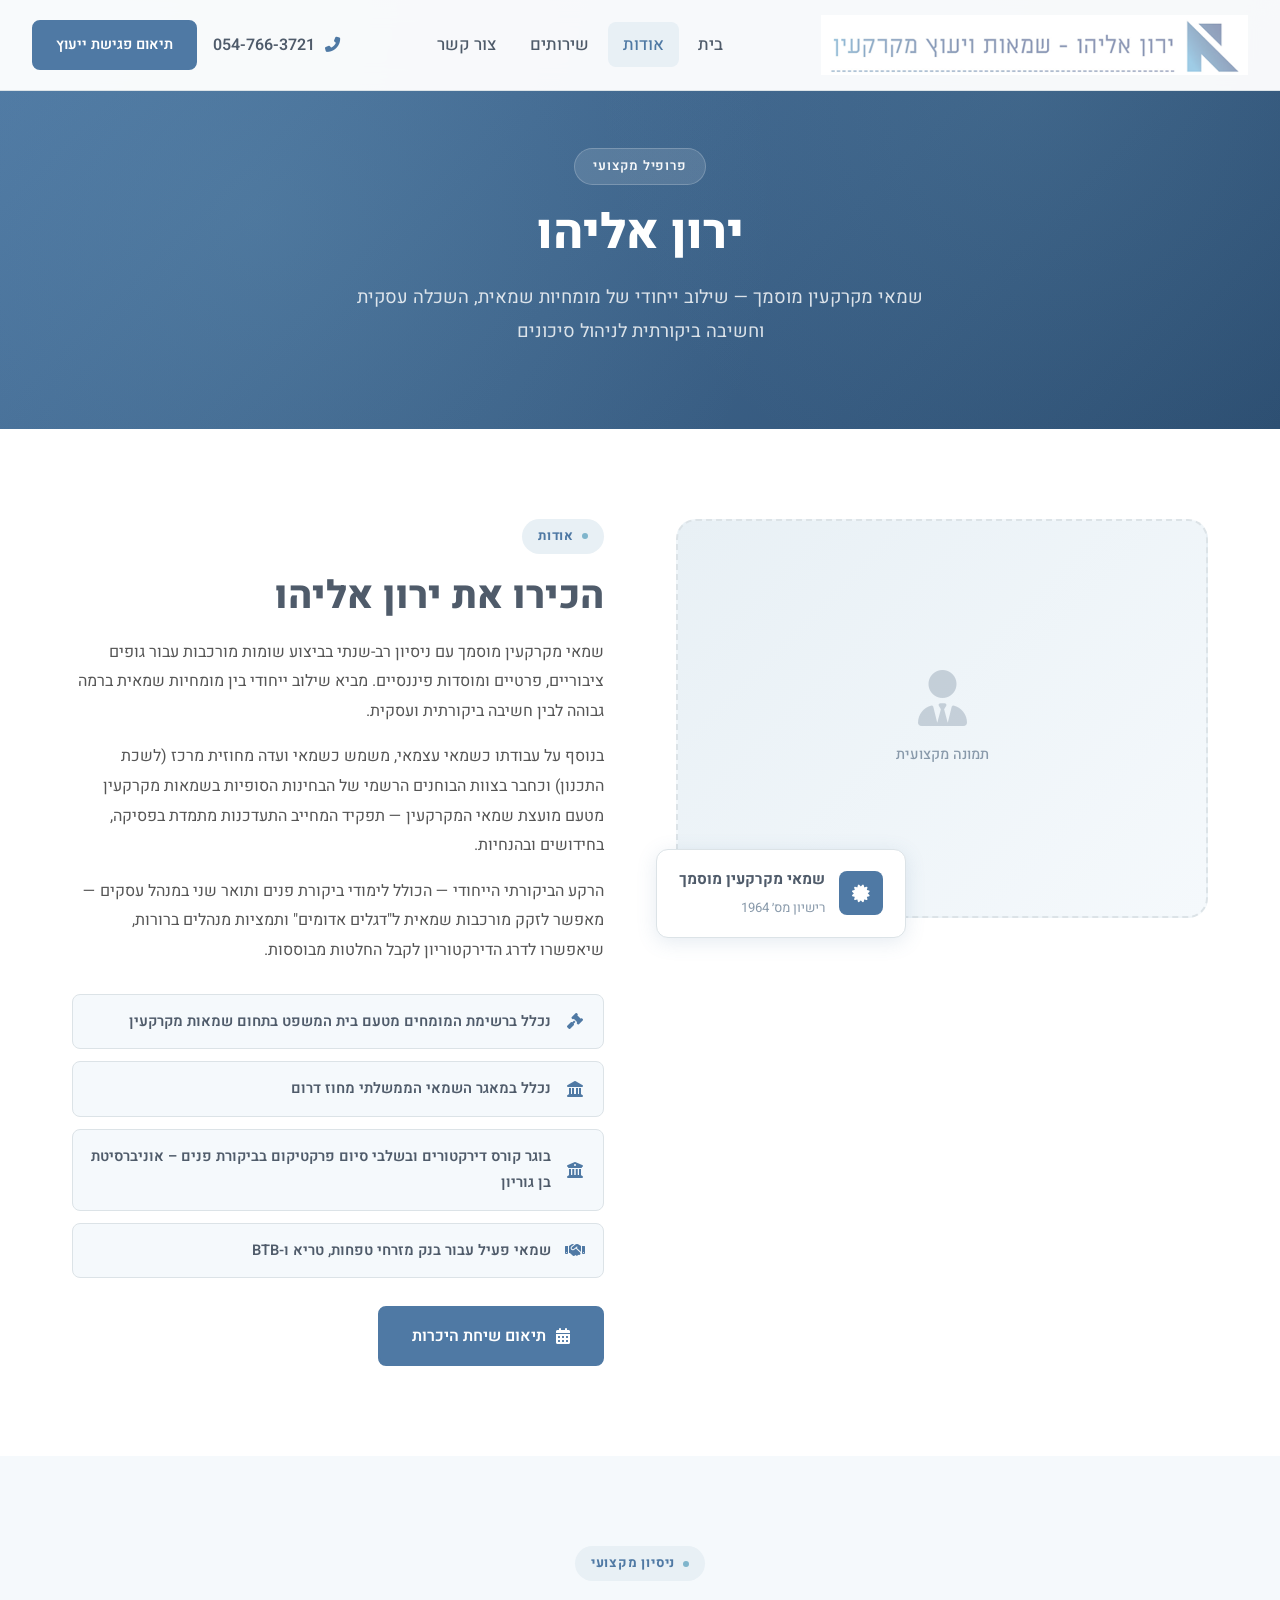
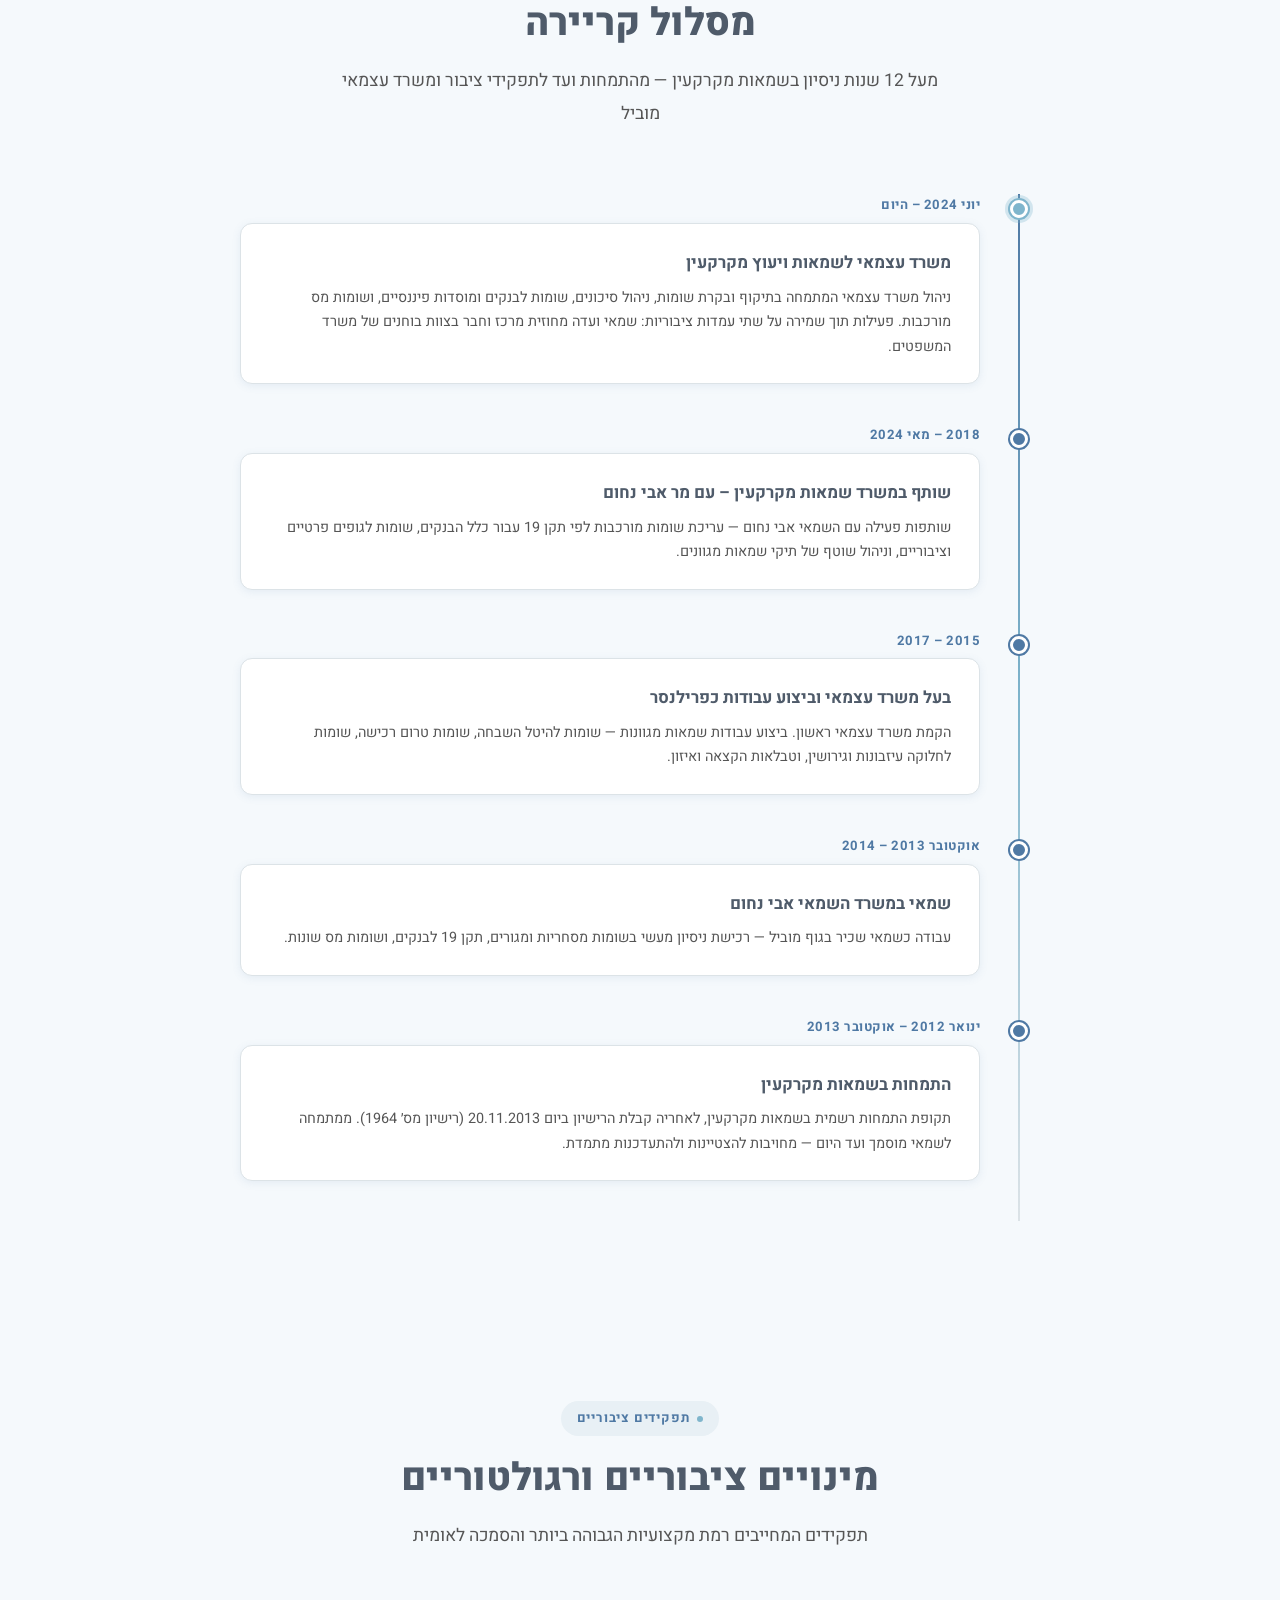
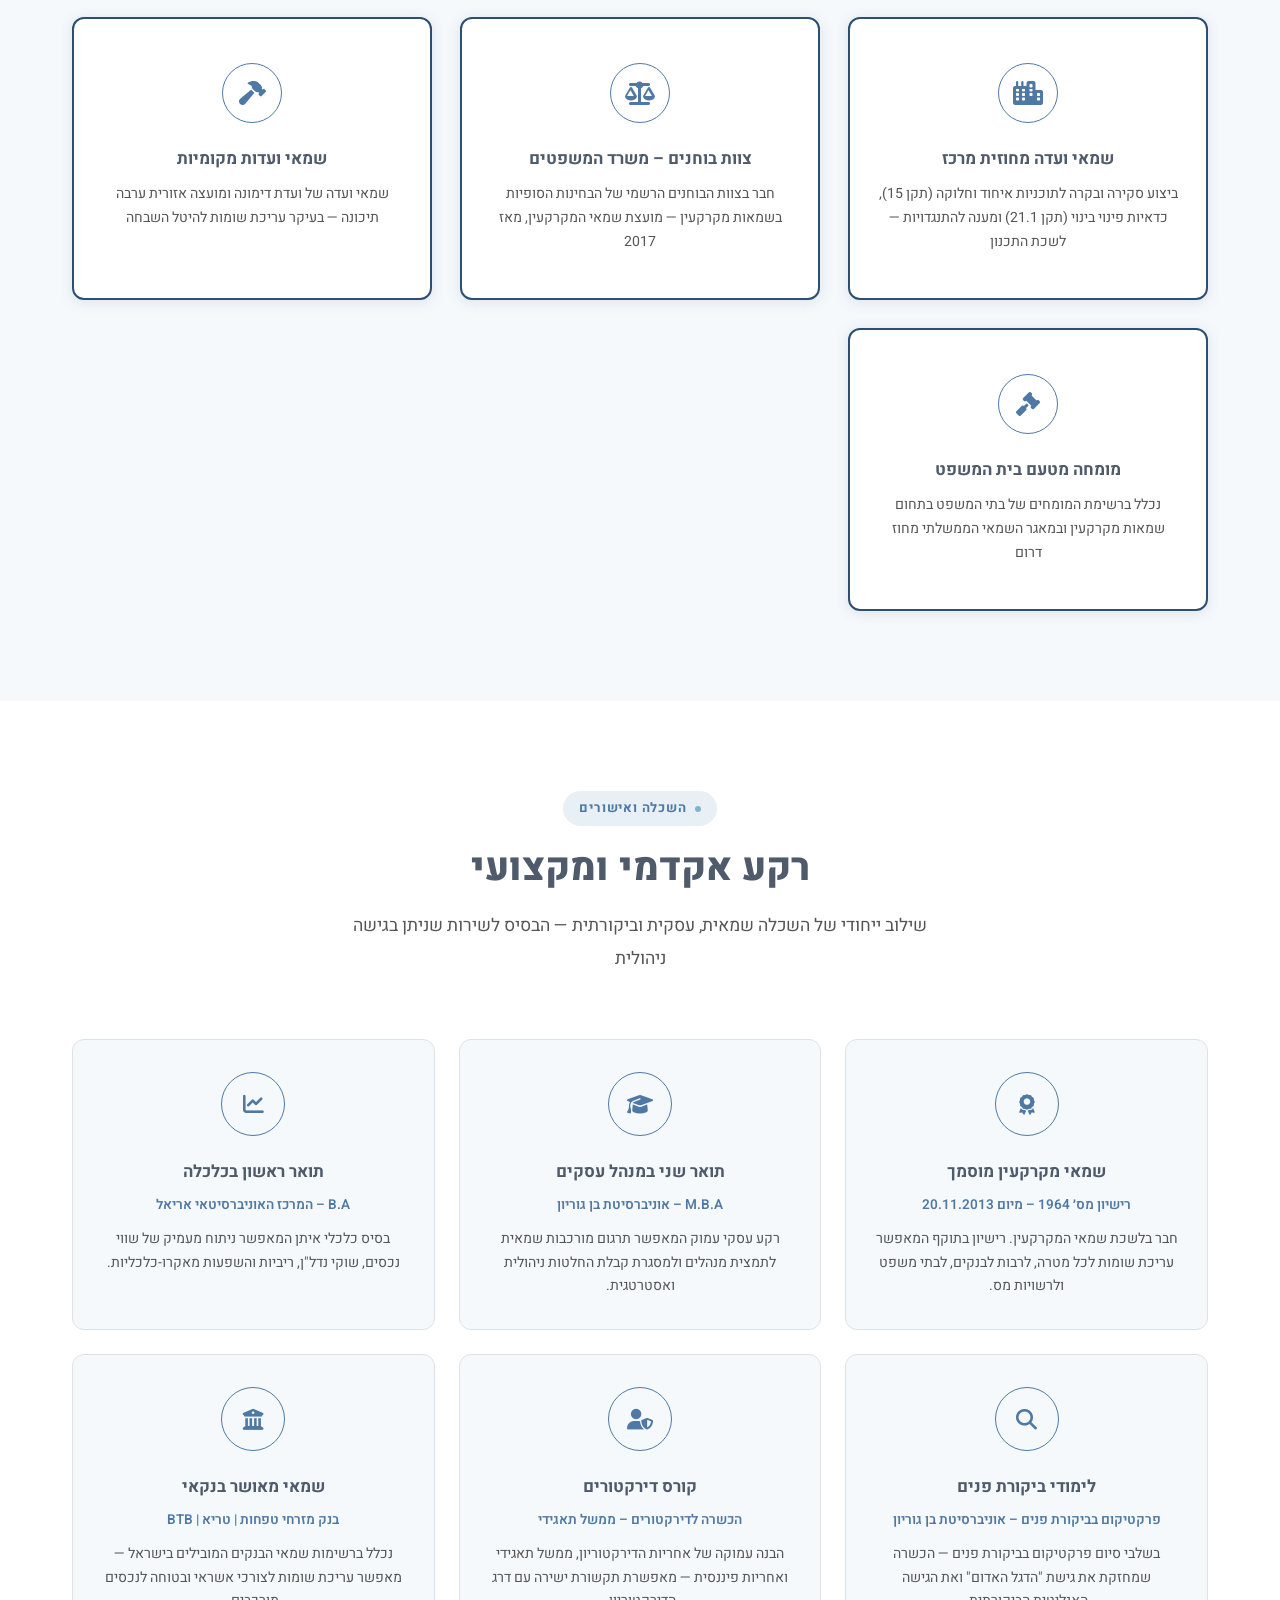
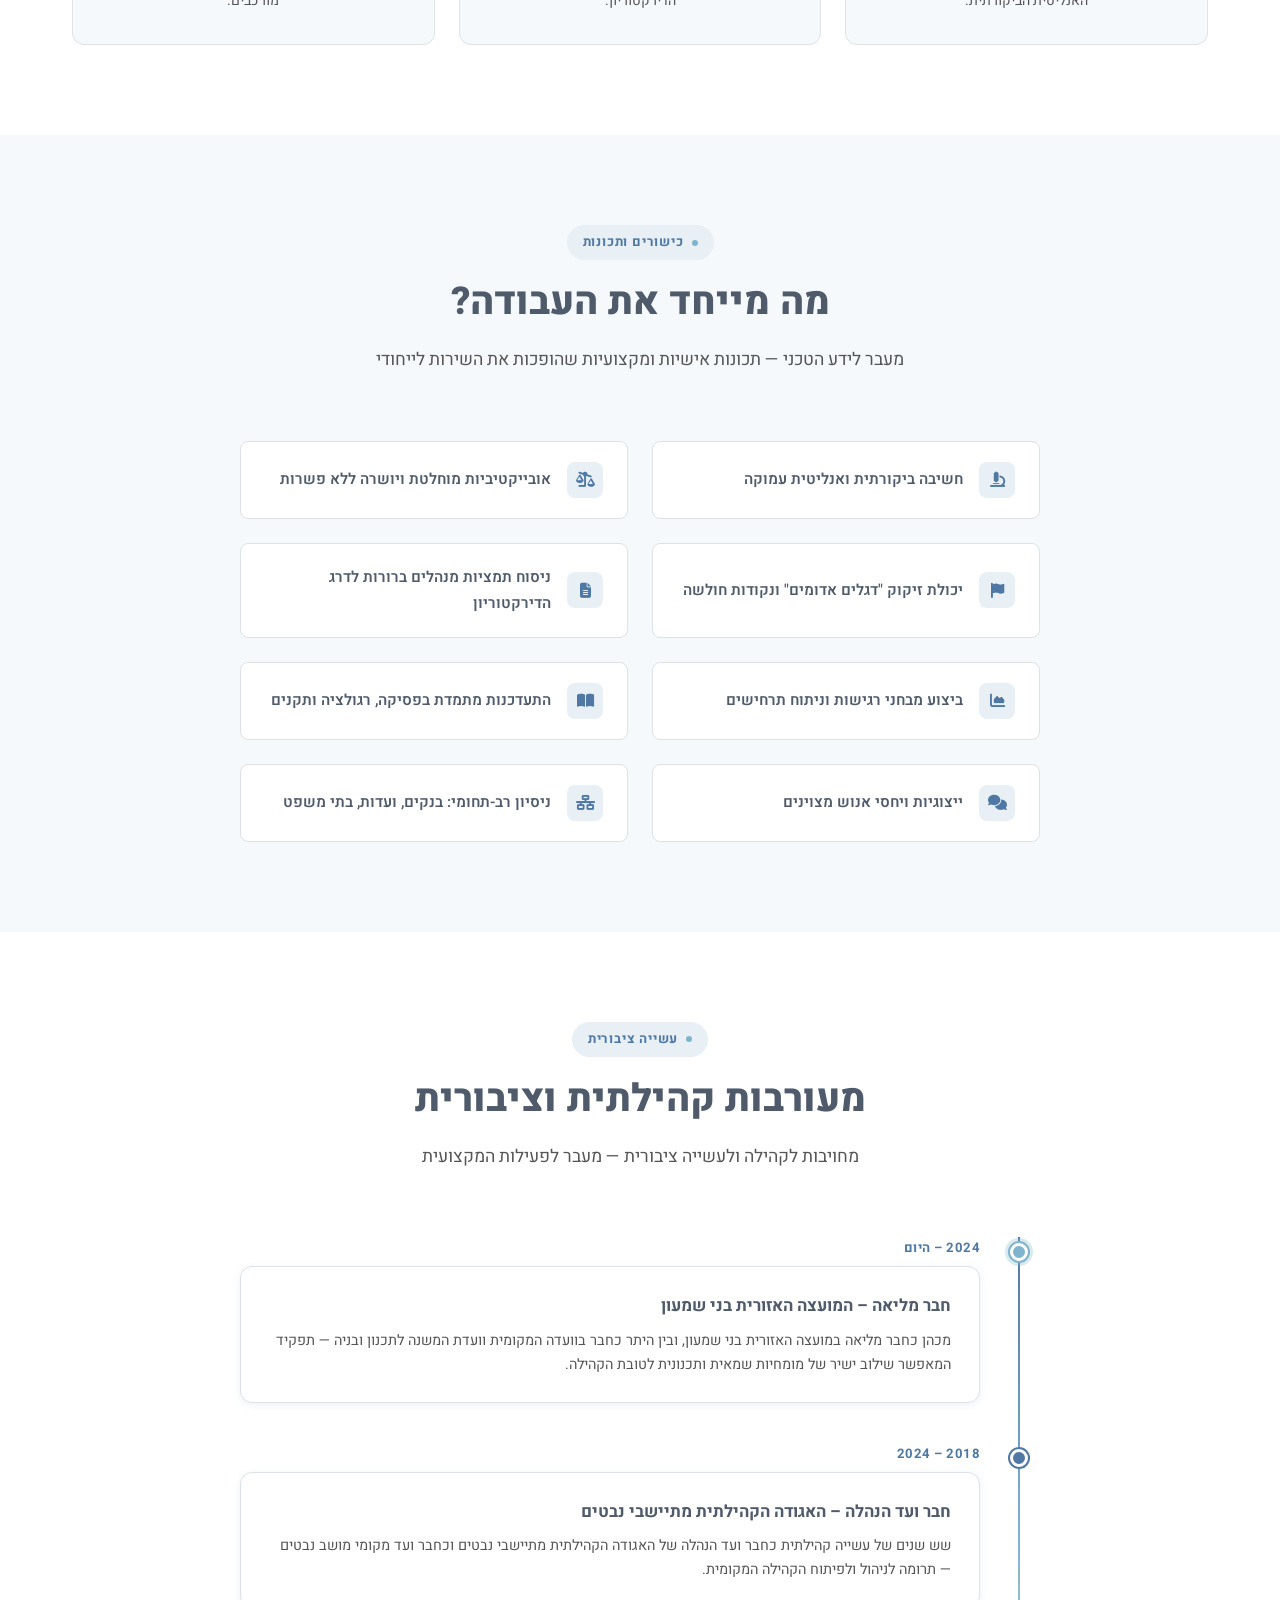
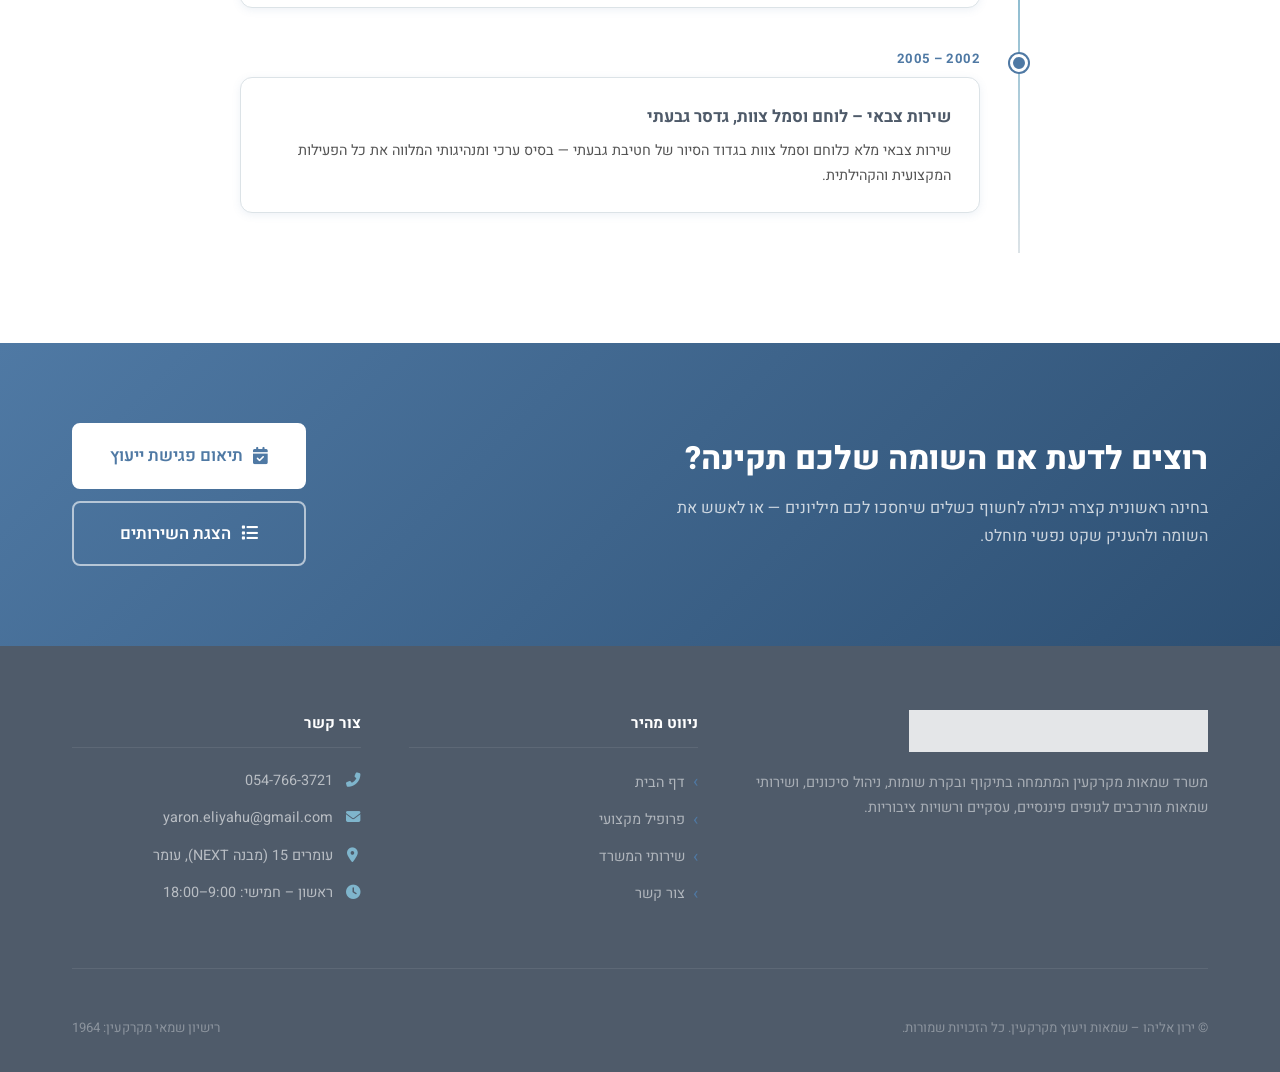
==== commit 7964d0cb: "Update site: refined UI, new pages (luxury, index-skill), and style improvements - index.html: major" ====
--- a/about.html
+++ b/about.html
@@ -24,9 +24,9 @@
         <li><a href="contact.html">צור קשר</a></li>
       </ul>
       <div class="navbar-actions">
-        <a href="tel:050-0000000" class="navbar-phone">
+        <a href="tel:054-766-3721" class="navbar-phone">
           <i class="fas fa-phone-alt"></i>
-          050-000-0000
+          054-766-3721
         </a>
         <a href="contact.html" class="btn btn-primary btn-sm">תיאום פגישת ייעוץ</a>
       </div>
@@ -306,6 +306,48 @@
     </div>
   </section>
 
+  <!-- ===== Community Section ===== -->
+  <section class="community-section">
+    <div class="container">
+      <div class="section-header animate-in">
+        <div class="section-tag">עשייה ציבורית</div>
+        <h2 class="section-title">מעורבות קהילתית וציבורית</h2>
+        <p class="section-subtitle">מחויבות לקהילה ולעשייה ציבורית — מעבר לפעילות המקצועית</p>
+      </div>
+
+      <div class="timeline">
+
+        <div class="timeline-item current animate-in">
+          <div class="timeline-dot"></div>
+          <div class="timeline-date">2024 – היום</div>
+          <div class="timeline-card">
+            <h3>חבר מליאה – המועצה האזורית בני שמעון</h3>
+            <p>מכהן כחבר מליאה במועצה האזורית בני שמעון, ובין היתר כחבר בוועדה המקומית וועדת המשנה לתכנון ובניה — תפקיד המאפשר שילוב ישיר של מומחיות שמאית ותכנונית לטובת הקהילה.</p>
+          </div>
+        </div>
+
+        <div class="timeline-item animate-in delay-1">
+          <div class="timeline-dot"></div>
+          <div class="timeline-date">2018 – 2024</div>
+          <div class="timeline-card">
+            <h3>חבר ועד הנהלה – האגודה הקהילתית מתיישבי נבטים</h3>
+            <p>שש שנים של עשייה קהילתית כחבר ועד הנהלה של האגודה הקהילתית מתיישבי נבטים וכחבר ועד מקומי מושב נבטים — תרומה לניהול ולפיתוח הקהילה המקומית.</p>
+          </div>
+        </div>
+
+        <div class="timeline-item animate-in delay-2">
+          <div class="timeline-dot"></div>
+          <div class="timeline-date">2002 – 2005</div>
+          <div class="timeline-card">
+            <h3>שירות צבאי – לוחם וסמל צוות, גדסר גבעתי</h3>
+            <p>שירות צבאי מלא כלוחם וסמל צוות בגדוד הסיור של חטיבת גבעתי — בסיס ערכי ומנהיגותי המלווה את כל הפעילות המקצועית והקהילתית.</p>
+          </div>
+        </div>
+
+      </div>
+    </div>
+  </section>
+
   <!-- ===== CTA Section ===== -->
   <section class="cta-section">
     <div class="container">
@@ -349,15 +391,15 @@
           <h4>צור קשר</h4>
           <div class="footer-contact-item">
             <i class="fas fa-phone-alt"></i>
-            <span>050-000-0000</span>
+            <span>054-766-3721</span>
           </div>
           <div class="footer-contact-item">
             <i class="fas fa-envelope"></i>
-            <span>info@yaron-realestate.co.il</span>
+            <span>yaron.eliyahu@gmail.com</span>
           </div>
           <div class="footer-contact-item">
             <i class="fas fa-map-marker-alt"></i>
-            <span>עומר, מחוז הנגב</span>
+            <span>עומרים 15 (מבנה NEXT), עומר</span>
           </div>
           <div class="footer-contact-item">
             <i class="fas fa-clock"></i>
@@ -366,7 +408,7 @@
         </div>
       </div>
       <div class="footer-bottom">
-        <span>© 2024 ירון אליהו – שמאות ויעוץ מקרקעין. כל הזכויות שמורות.</span>
+        <span>© ירון אליהו – שמאות ויעוץ מקרקעין. כל הזכויות שמורות.</span>
         <span>רישיון שמאי מקרקעין: 1964</span>
       </div>
     </div>
--- a/style.css
+++ b/style.css
@@ -192,6 +192,10 @@
   transition: box-shadow var(--transition);
 }
 
+.navbar .container {
+  max-width: 1600px;
+}
+
 .navbar.scrolled {
   box-shadow: var(--shadow-md);
 }
@@ -200,11 +204,11 @@
   display: flex;
   align-items: center;
   justify-content: space-between;
-  height: 72px;
+  height: 90px;
 }
 
 .navbar-logo img {
-  height: 46px;
+  height: 60px;
   width: auto;
 }
 
@@ -215,12 +219,13 @@
 }
 
 .navbar-links a {
-  padding: 8px 18px;
+  padding: 10px 15px;
   border-radius: var(--radius-sm);
   font-weight: 500;
-  font-size: 0.95rem;
+  font-size: 1.05rem;
   color: var(--text-dark);
   transition: all var(--transition);
+  white-space: nowrap;
 }
 
 .navbar-links a:hover,
@@ -232,20 +237,69 @@
 .navbar-actions {
   display: flex;
   align-items: center;
-  gap: 20px;
+  gap: 16px;
+  flex-shrink: 0;
 }
 
 .navbar-phone {
   display: flex;
   align-items: center;
-  gap: 8px;
-  font-size: 0.9rem;
+  gap: 10px;
+  font-size: 1rem;
   font-weight: 600;
   color: var(--text-dark);
   transition: color var(--transition);
+  white-space: nowrap;
+  flex-shrink: 0;
 }
 .navbar-phone:hover { color: var(--primary-dark); }
-.navbar-phone i { color: var(--primary-dark); font-size: 0.85rem; }
+.navbar-phone i { color: var(--primary-dark); font-size: 0.95rem; }
+
+/* Zoom Controls */
+.zoom-controls {
+  display: flex;
+  align-items: center;
+  gap: 2px;
+  background: var(--bg-secondary);
+  border: 1px solid var(--border);
+  border-radius: 20px;
+  padding: 4px 8px;
+}
+
+.zoom-btn {
+  width: 28px;
+  height: 28px;
+  border-radius: 50%;
+  font-size: 1.2rem;
+  font-weight: 700;
+  color: var(--primary-dark);
+  display: flex;
+  align-items: center;
+  justify-content: center;
+  transition: all var(--transition);
+  line-height: 1;
+  padding: 0;
+}
+
+.zoom-btn:hover:not(:disabled) {
+  background: var(--primary-dark);
+  color: var(--white);
+}
+
+.zoom-btn:disabled {
+  color: var(--text-light);
+  cursor: not-allowed;
+}
+
+.zoom-level {
+  font-size: 0.78rem;
+  font-weight: 700;
+  color: var(--text-dark);
+  min-width: 38px;
+  text-align: center;
+  letter-spacing: 0.3px;
+  user-select: none;
+}
 
 /* Hamburger */
 .hamburger {
@@ -273,7 +327,7 @@
 .mobile-menu {
   display: none;
   position: fixed;
-  top: 72px;
+  top: 90px;
   inset-inline: 0;
   background: var(--white);
   border-bottom: 1px solid var(--border);
@@ -449,6 +503,18 @@
   color: var(--primary);
 }
 
+.hero-tagline {
+  font-size: 2rem;
+  font-weight: 700;
+  color: var(--white);
+  line-height: 1.4;
+  margin-bottom: 24px;
+}
+
+.hero-tagline .text-accent {
+  color: var(--primary);
+}
+
 .hero-subtitle {
   font-size: 1.15rem;
   color: rgba(255,255,255,0.8);
@@ -465,72 +531,94 @@
 }
 
 .hero-badges {
-  display: flex;
-  flex-wrap: wrap;
-  gap: 12px;
+  display: grid;
+  grid-template-columns: repeat(2, 1fr);
+  gap: 8px;
 }
 
 .badge {
   display: flex;
-  align-items: center;
+  align-items: flex-start;
   gap: 8px;
-  background: rgba(255,255,255,0.08);
-  border: 1px solid rgba(255,255,255,0.15);
-  color: rgba(255,255,255,0.85);
-  font-size: 0.82rem;
-  font-weight: 500;
-  padding: 8px 14px;
+  background: var(--bg-secondary);
+  border: 1.5px solid var(--primary-darker);
+  color: var(--primary-darker);
+  font-size: 0.8rem;
+  font-weight: 600;
+  padding: 8px 12px;
   border-radius: 8px;
-}
-.badge i { color: var(--primary); font-size: 0.85rem; }
-
-/* Hero visual - cards on the left side */
+  line-height: 1.4;
+}
+.badge i {
+  color: var(--primary-dark);
+  font-size: 0.85rem;
+  margin-top: 2px;
+  flex-shrink: 0;
+}
+.badge-body {
+  display: flex;
+  flex-direction: column;
+  gap: 2px;
+}
+.badge-body strong {
+  font-size: 0.8rem;
+  font-weight: 700;
+  color: var(--primary-darker);
+  line-height: 1.3;
+}
+.badge-body small {
+  font-size: 0.72rem;
+  font-weight: 400;
+  color: var(--primary-dark);
+  opacity: 0.85;
+  line-height: 1.3;
+}
+
+/* Badge group labels */
+.badge-group-label {
+  grid-column: 1 / -1;
+  display: flex;
+  align-items: center;
+  gap: 7px;
+  font-size: 0.72rem;
+  font-weight: 700;
+  text-transform: uppercase;
+  letter-spacing: 0.08em;
+  color: rgba(255,255,255,0.95);
+  padding: 4px 0 2px;
+  border-bottom: 1px solid rgba(255,255,255,0.25);
+  margin-bottom: 2px;
+}
+.badge-group-label i {
+  font-size: 0.72rem;
+}
+.badge-group-label--credentials {
+  margin-top: 8px;
+  color: rgba(255,255,255,0.5);
+  border-bottom-color: rgba(255,255,255,0.12);
+}
+
+/* Credential badges — light gray, secondary hierarchy */
+.badge--credential {
+  background: rgba(220, 230, 238, 0.22);
+  border-color: rgba(220, 230, 238, 0.38);
+  color: rgba(235, 242, 248, 0.8);
+}
+.badge--credential i {
+  color: rgba(235, 242, 248, 0.6);
+}
+.badge--credential .badge-body strong {
+  color: rgba(235, 242, 248, 0.85);
+}
+.badge--credential .badge-body small {
+  color: rgba(235, 242, 248, 0.55);
+  opacity: 1;
+}
+
+/* Hero visual - credentials grid */
 .hero-visual {
   display: flex;
-  flex-direction: column;
-  gap: 22px;
-}
-
-.hero-card {
-  background: rgba(255,255,255,0.13);
-  border: 1px solid rgba(255,255,255,0.22);
-  border-radius: var(--radius);
-  padding: 28px 32px;
-  transition: all var(--transition);
-  backdrop-filter: blur(6px);
-}
-
-.hero-card:hover {
-  background: rgba(255,255,255,0.18);
-  border-color: rgba(255,255,255,0.32);
-  transform: translateX(-4px);
-}
-
-.hero-card-icon {
-  width: 44px;
-  height: 44px;
-  background: transparent;
-  border: 1.5px solid rgba(255,255,255,0.45);
-  border-radius: 50%;
-  display: flex;
-  align-items: center;
-  justify-content: center;
-  margin-bottom: 16px;
-  color: var(--primary);
-  font-size: 1rem;
-}
-
-.hero-card h3 {
-  font-size: 1.05rem;
-  font-weight: 700;
-  color: var(--white);
-  margin-bottom: 8px;
-}
-
-.hero-card p {
-  font-size: 0.88rem;
-  color: rgba(255,255,255,0.65);
-  line-height: 1.6;
+  align-items: flex-start;
 }
 
 .hero-scroll {
@@ -767,6 +855,179 @@
 .diagram-item.left-pos:hover { transform: translateY(-50%) scale(1.1); }
 
 /* ===================================================
+   METHOD SHOWCASE — 2×2 service grid panel
+   =================================================== */
+
+.method-showcase {
+  background: var(--white);
+  border: 1.5px solid var(--border);
+  border-radius: var(--radius-lg);
+  padding: 30px 26px;
+  position: relative;
+  overflow: hidden;
+  box-shadow: 0 6px 32px rgba(79,121,164,0.13);
+  width: 100%;
+  max-width: 460px;
+  margin: 0 auto;
+}
+
+/* Subtle top accent bar */
+.method-showcase::before {
+  content: '';
+  position: absolute;
+  top: 0;
+  right: 0;
+  left: 0;
+  height: 4px;
+  background: linear-gradient(90deg, var(--primary-darker), var(--primary));
+  border-radius: 20px 20px 0 0;
+}
+
+.method-showcase::after { content: none; }
+
+.ms-header {
+  display: flex;
+  align-items: center;
+  gap: 14px;
+  margin-bottom: 22px;
+  padding-bottom: 18px;
+  border-bottom: 1px solid var(--border);
+}
+
+.ms-header-icon {
+  width: 44px;
+  height: 44px;
+  background: var(--primary-dark);
+  border-radius: var(--radius);
+  display: flex;
+  align-items: center;
+  justify-content: center;
+  color: var(--white);
+  font-size: 1.1rem;
+  flex-shrink: 0;
+}
+
+.ms-title {
+  font-size: 0.97rem;
+  font-weight: 700;
+  color: var(--text-dark);
+  margin-bottom: 3px;
+}
+
+.ms-subtitle {
+  font-size: 0.77rem;
+  color: var(--text-light);
+}
+
+.ms-grid {
+  display: grid;
+  grid-template-columns: 1fr 1fr;
+  gap: 10px;
+  margin-bottom: 14px;
+}
+
+.ms-item {
+  background: var(--bg-light);
+  border: 1.5px solid var(--border);
+  border-radius: var(--radius);
+  padding: 18px 15px 16px;
+  transition: all 0.22s ease;
+  position: relative;
+  cursor: default;
+}
+
+.ms-item:hover {
+  border-color: var(--primary);
+  background: var(--white);
+  transform: translateY(-2px);
+  box-shadow: var(--shadow-md);
+}
+
+.ms-item-alert {
+  border-color: #f5c6c2;
+  background: #fff8f7;
+}
+
+.ms-item-alert:hover {
+  border-color: #e74c3c;
+  background: var(--white);
+}
+
+.ms-item-num {
+  font-size: 0.6rem;
+  font-weight: 800;
+  color: var(--text-light);
+  letter-spacing: 1px;
+  margin-bottom: 12px;
+  opacity: 0.6;
+}
+
+/* Icon wrapper — colored square */
+.ms-item-icon-wrap {
+  width: 38px;
+  height: 38px;
+  border-radius: var(--radius-sm);
+  display: flex;
+  align-items: center;
+  justify-content: center;
+  margin-bottom: 12px;
+  font-size: 1rem;
+  transition: transform 0.22s ease;
+}
+
+.ms-item:hover .ms-item-icon-wrap {
+  transform: scale(1.1);
+}
+
+.ms-icon-blue {
+  background: rgba(79,121,164,0.1);
+  color: var(--primary-dark);
+}
+
+.ms-icon-teal {
+  background: rgba(63,163,163,0.1);
+  color: #2e8b8b;
+}
+
+.ms-icon-red {
+  background: rgba(231,76,60,0.1);
+  color: #c0392b;
+}
+
+.ms-item-title {
+  font-size: 0.88rem;
+  font-weight: 700;
+  color: var(--text-dark);
+  margin-bottom: 5px;
+  line-height: 1.3;
+}
+
+.ms-item-desc {
+  font-size: 0.75rem;
+  color: var(--text-light);
+  line-height: 1.55;
+}
+
+.ms-footer {
+  display: flex;
+  align-items: center;
+  gap: 10px;
+  background: #EAF7F0;
+  border: 1.5px solid #a8dfc0;
+  border-radius: var(--radius-sm);
+  padding: 12px 16px;
+  font-size: 0.83rem;
+  font-weight: 600;
+  color: #1a6b3d;
+}
+
+.ms-footer i {
+  color: #27AE60;
+  font-size: 0.9rem;
+  flex-shrink: 0;
+}
+
+/* ===================================================
    STATS SECTION
    =================================================== */
 
@@ -781,19 +1042,25 @@
   gap: 20px;
 }
 
+.stats-grid--wide {
+  grid-template-columns: repeat(4, 1fr);
+}
+
 .stat-item {
-  background: rgba(255,255,255,0.11);
-  border: 1px solid rgba(255,255,255,0.18);
+  background: rgba(255,255,255,0.16);
+  border: 1.5px solid rgba(255,255,255,0.45);
   border-radius: var(--radius);
   padding: 48px 28px;
   text-align: center;
   transition: all var(--transition);
+  box-shadow: 0 4px 18px rgba(0,0,0,0.15);
 }
 
 .stat-item:hover {
-  background: rgba(255,255,255,0.18);
+  background: rgba(255,255,255,0.24);
   transform: translateY(-4px);
-  border-color: rgba(255,255,255,0.28);
+  border-color: rgba(255,255,255,0.65);
+  box-shadow: 0 8px 28px rgba(0,0,0,0.22);
 }
 
 .stat-icon {
@@ -835,23 +1102,23 @@
 
 .audience-grid {
   display: grid;
-  grid-template-columns: repeat(4, 1fr);
+  grid-template-columns: repeat(3, 1fr);
   gap: 28px;
 }
 
 .audience-card {
   background: var(--surface);
-  border: 1.5px solid var(--border);
+  border: 2px solid var(--primary-darker);
   border-radius: var(--radius);
   padding: 44px 28px;
   text-align: center;
   transition: all var(--transition);
-  box-shadow: var(--shadow-sm);
+  box-shadow: 0 2px 14px rgba(45, 79, 114, 0.13);
 }
 
 .audience-card:hover {
   transform: translateY(-6px);
-  box-shadow: var(--shadow-md);
+  box-shadow: 0 8px 30px rgba(45, 79, 114, 0.22);
   border-color: var(--primary-dark);
 }
 
@@ -888,6 +1155,15 @@
   font-size: 0.88rem;
   color: var(--text-gray);
   line-height: 1.7;
+}
+
+/* ===================================================
+   COMMUNITY SECTION
+   =================================================== */
+
+.community-section {
+  background: var(--white);
+  padding: 90px 0;
 }
 
 /* ===================================================
@@ -1741,14 +2017,15 @@
 .delay-2 { transition-delay: 0.2s; }
 .delay-3 { transition-delay: 0.3s; }
 .delay-4 { transition-delay: 0.4s; }
+.delay-5 { transition-delay: 0.5s; }
+.delay-6 { transition-delay: 0.6s; }
 
 /* ===================================================
    RESPONSIVE
    =================================================== */
 
 @media (max-width: 1024px) {
-  .hero-inner { grid-template-columns: 1fr; gap: 48px; }
-  .hero-visual { display: none; }
+  .hero-inner { grid-template-columns: 1fr; gap: 32px; }
   .hero { min-height: auto; }
   .hero-title { font-size: 2.8rem; }
 
@@ -1781,9 +2058,10 @@
   .hamburger { display: flex; }
 
   .hero-title { font-size: 2.2rem; }
+  .hero-tagline { font-size: 1.55rem; }
   .hero-subtitle { font-size: 1rem; }
   .hero-actions { flex-direction: column; }
-  .hero-badges { gap: 8px; }
+  .hero-badges { gap: 8px; grid-template-columns: 1fr; }
 
   .problems-grid { grid-template-columns: 1fr; }
   .stats-grid { grid-template-columns: 1fr 1fr; }
